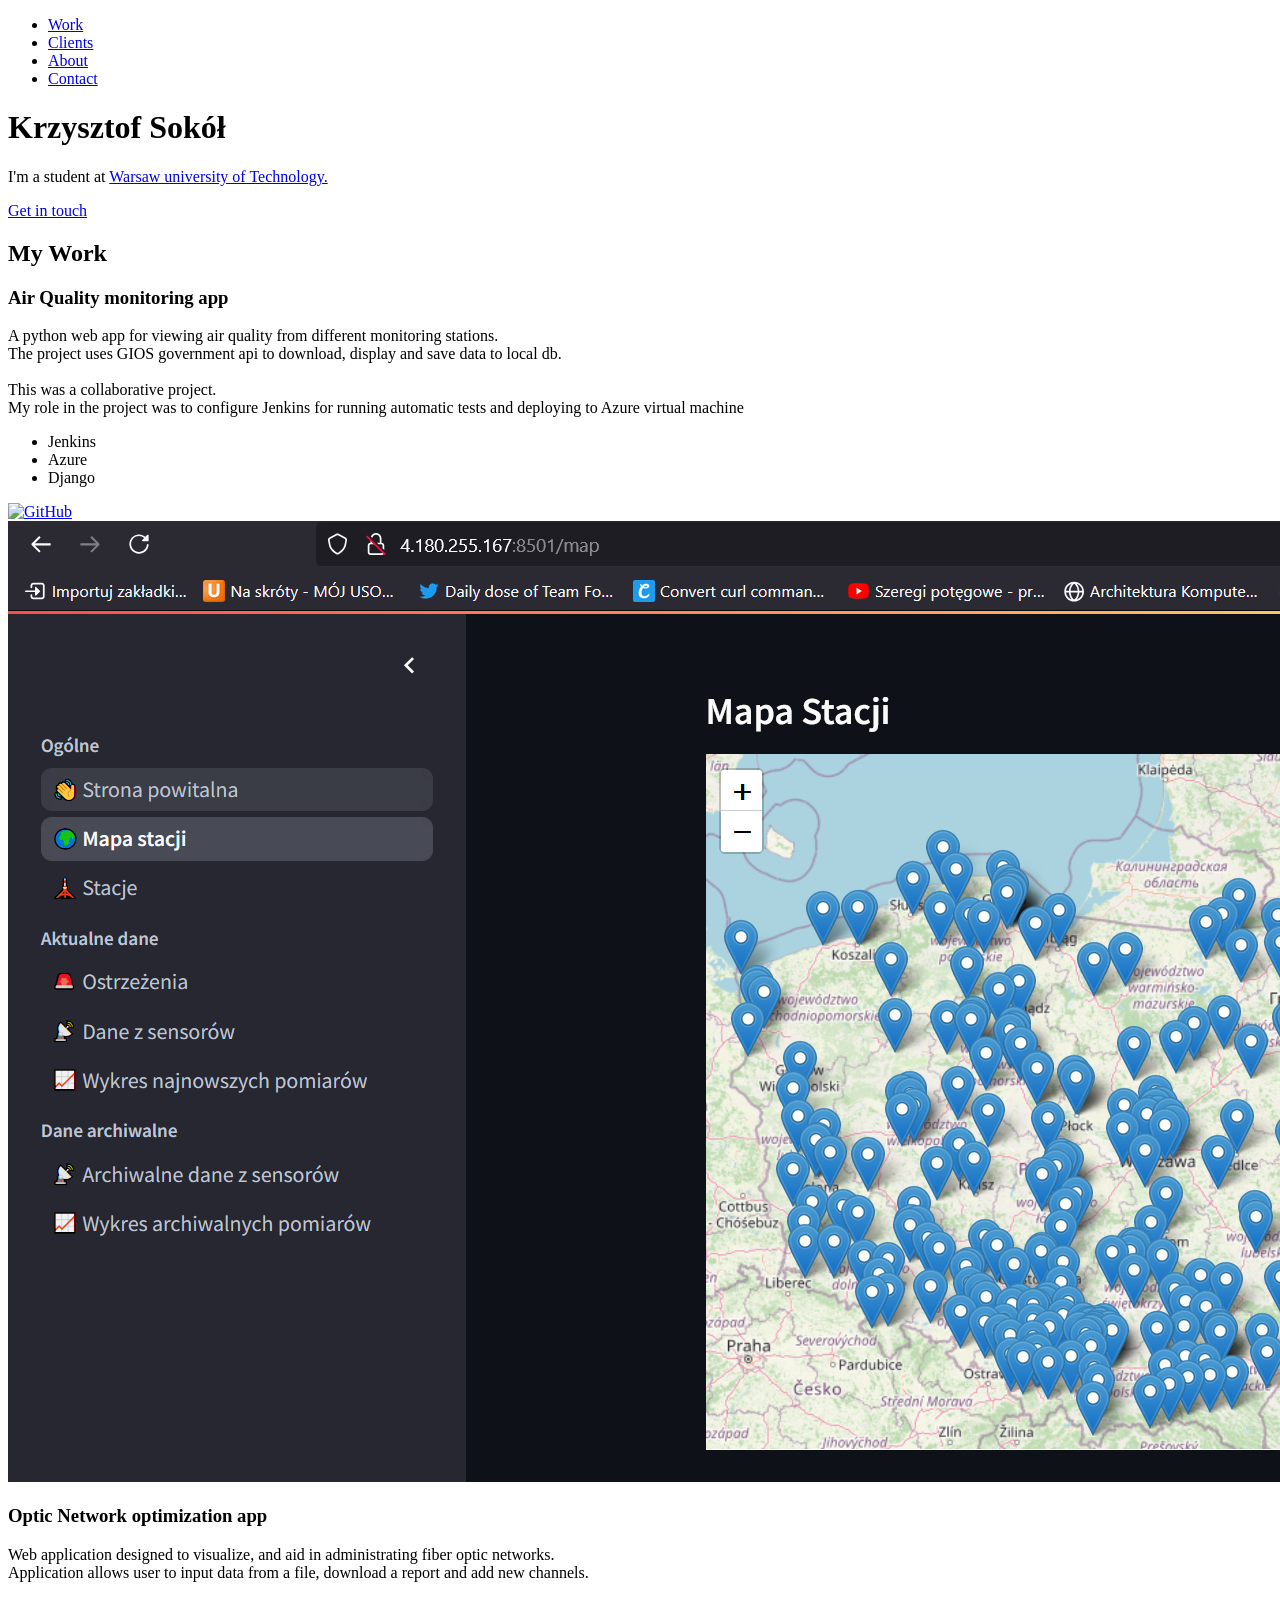
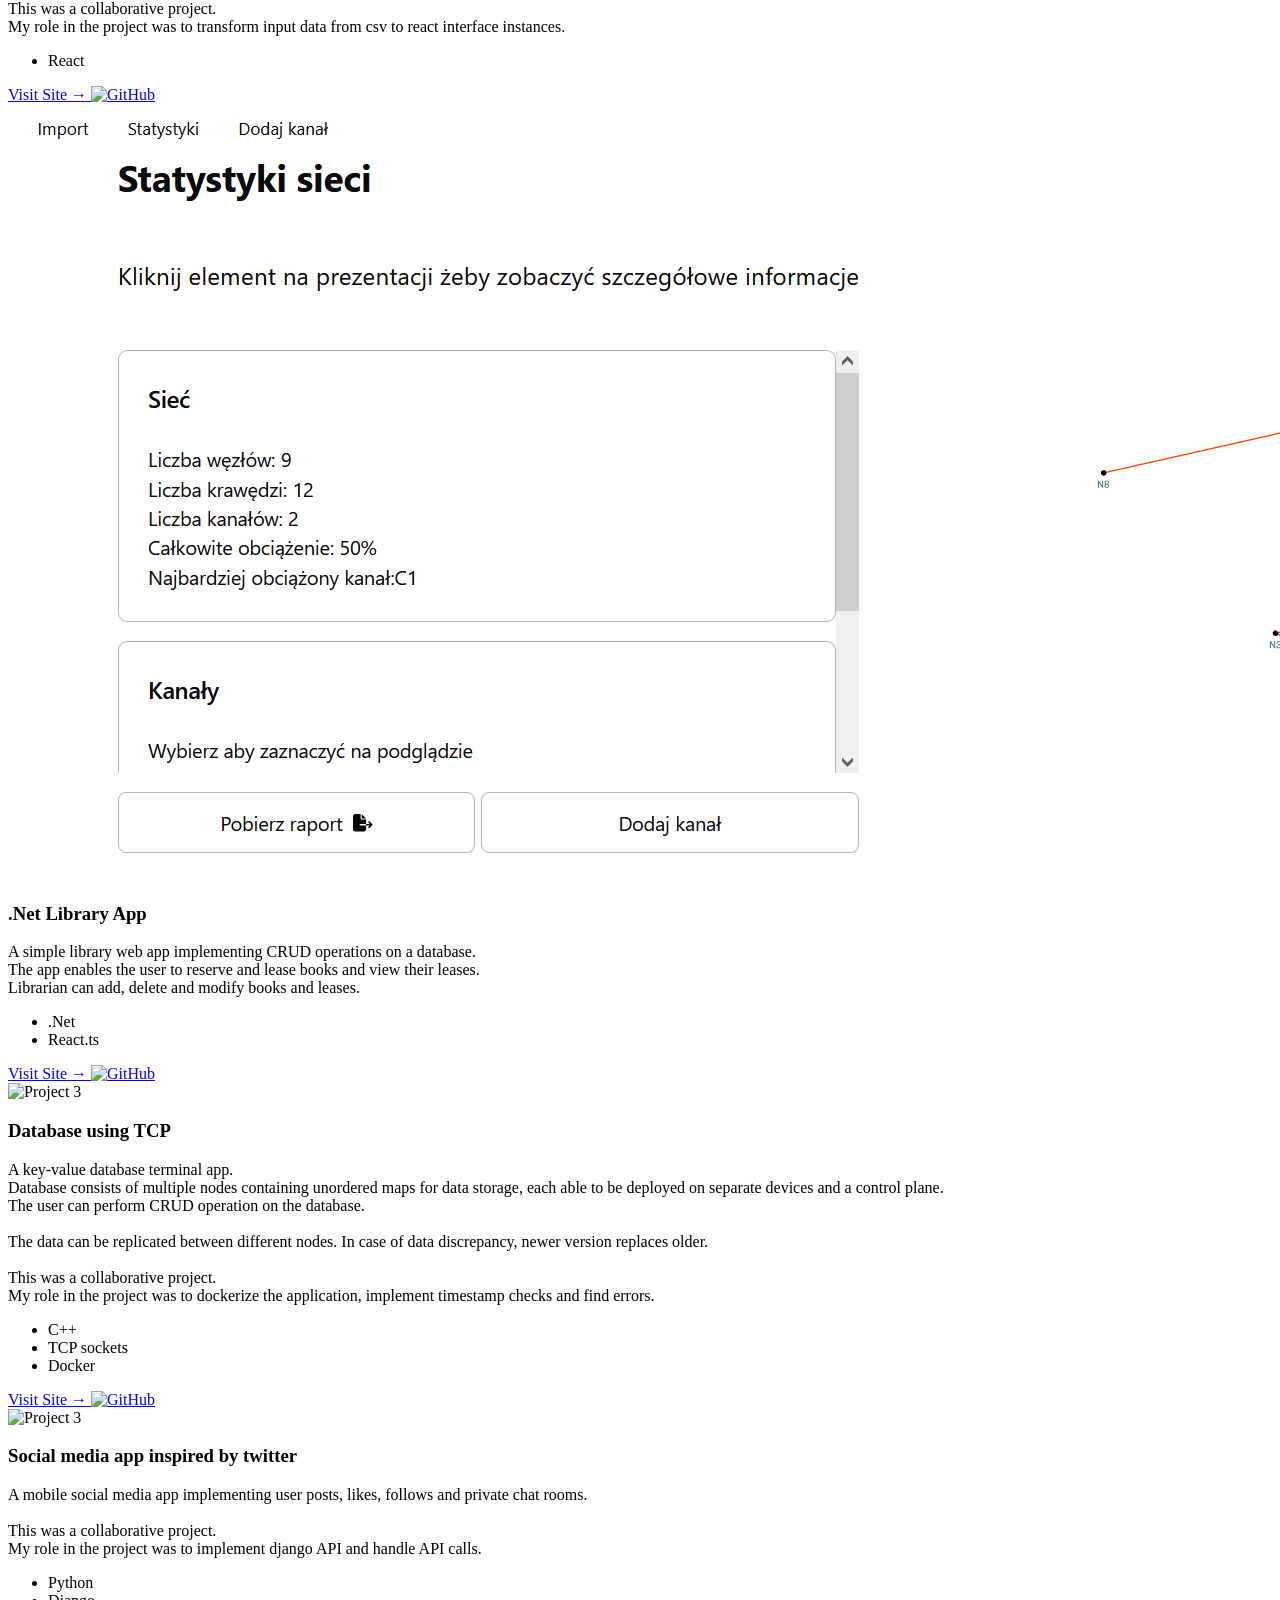
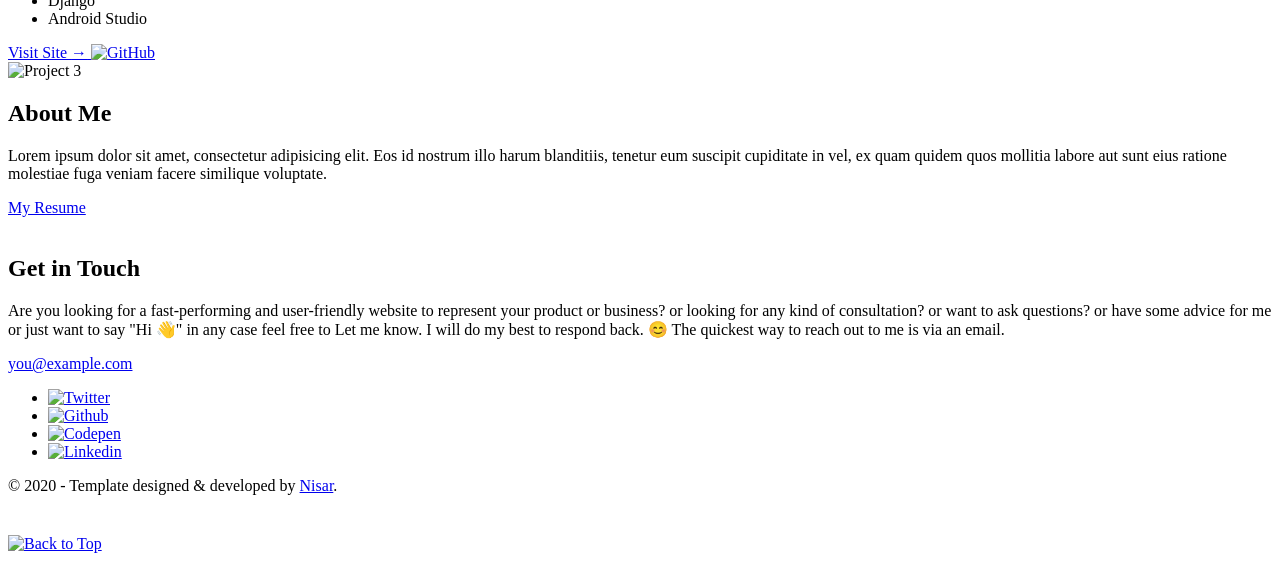
==== index.html @ 78f1e59a "added 2 project images" ====
<!--
  Hello 😊.

  This template is designed and developed by Nisar Hassan Naqvi
  for anyone to use for free or customize the way they like.

  Github Repo: https://github.com/nisarhassan12/portfolio-template/
  My Website: https://nisar.dev

  For business & inquires, contact me => syednisarhassan12@gmail.com
-->

<!--
  Follow the instructions written in comments to create your stunning portfolio
-->

<!DOCTYPE html>
<html lang="en">

<head>
  <meta charset="UTF-8" />
  <meta name="viewport" content="width=device-width, initial-scale=1.0" />
  <link rel="shortcut icon" type="image/png" href="./images/favicon.png" />

  <!-- Put your site title here -->
  <title>
    Krzysztof Sokół | Information technology student
  </title>

  <meta name="description" content="Add small description of yourslef.">
  <!-- Add some coding keywords below, Ex: (React, CSS etc) -->
  <meta name="keywords" content="Put your name, skills and some coding keywords" />
  <link rel="stylesheet" href="index.css" />
</head>

<body>

  <!-- ***** Header ***** -->

  <header class="header" role="banner" id="top">
    <div class="row">
      <nav class="nav" role="navigation">
        <ul class="nav__items">
          <li class="nav__item"><a href="#work" class="nav__link">Work</a></li>
          <li class="nav__item"><a href="#clients" class="nav__link">Clients</a></li>
          <li class="nav__item">
            <a href="#about" class="nav__link">About</a>
          </li>
          <li class="nav__item">
            <a href="#contact" class="nav__link">Contact</a>
          </li>
        </ul>
      </nav>
    </div>
    <div class="header__text-box row">
      <div class="header__text">
        <h1 class="heading-primary">
          <!-- Replace the following name with your name -->
          <span>Krzysztof Sokół</span>
        </h1>
        <!-- Put a small paragraph about yourself -->
        <p>          I'm a student at <a href="https://eng.pw.edu.pl/">Warsaw university of Technology.</a></p>
        <a href="#contact" class="btn btn--pink">Get in touch</a>
      </div>
    </div>
  </header>

  <main role="main">

    <!-- ***** Work ***** -->

    <section class="work" id="work">
      <div class="row">
        <h2>My Work</h2>
        <div class="work__boxes">

          <!-- Each div with the work__box class is a project. -->

          <div class="work__box">
            <div class="work__text">
              <h3>Air Quality monitoring app</h3>
              <p>
                A python web app for viewing air quality from different monitoring stations.<br>
                The project uses GIOS government api to download, display and save data to local db. <br>
                <br>
                This was a collaborative project.<br>
                My role in the project was to configure Jenkins for running automatic tests and deploying to Azure virtual machine<br>
              </p>
              <ul class="work__list">
                <li>Jenkins</li>
                <li>Azure</li>
                <li>Django</li>
              </ul>

              <div class="work__links">
                <a href="https://github.com/dominika232323/PIS_Air_Quality" title="View Source Code" target="_blank">
                  <img src="./images/github.svg" class="work__code" alt="GitHub">
                </a>
              </div>
            </div>
            <div class="work__image-box">
              <img src="./images/project-1.png" class="work__image" alt="Project 1" />
            </div>
          </div>

          <div class="work__box">
            <div class="work__text">
              <h3>Optic Network optimization app</h3>
              <p>
                Web application designed to visualize, and aid in administrating fiber optic networks.<br>
                Application allows user to input data from a file, download a report and add new channels.<br>
                <br>
                This was a collaborative project.<br>
                My role in the project was to transform input data from csv to react interface instances. <br>
              </p>
              <ul class="work__list">
                <li>React</li>
              </ul>

              <div class="work__links">
                <a href="#" class="link__text">
                  Visit Site <span>&rarr;</span>
                </a>
                <a href="https://github.com/mGarbowski/pzsp2-projekt">
                  <img src="./images/github.svg" class="work__code" title="View Source Code" alt="GitHub">
                </a>
              </div>
            </div>
            <div class="work__image-box">
              <img src="./images/project-2.png" class="work__image" alt="Project 1" />
            </div>
          </div>

          <div class="work__box">
            <div class="work__text">
              <h3>.Net Library App</h3>
              <p>
                A simple library web app implementing CRUD operations on a database.<br>
                The app enables the user to reserve and lease books and view their leases.<br>
                Librarian can add, delete and modify books and leases. <br>
              </p>
              <ul class="work__list">
                <li>.Net</li>
                <li>React.ts</li>
              </ul>

              <div class="work__links">
                <a href="#" class="link__text">
                  Visit Site <span>&rarr;</span>
                </a>
                <a href="https://github.com/krzy-sok/.NET-Library">
                  <img src="./images/github.svg" class="work__code" title="View Source Code" alt="GitHub">
                </a>
              </div>
            </div>
            <div class="work__image-box">
              <img src="./images/project-3.png" class="work__image" alt="Project 3" />
            </div>

            <div class="work__box">
              <div class="work__text">
                <h3>Database using TCP</h3>
                <p>
                  A key-value database terminal app. <br>
                  Database consists of multiple nodes containing unordered maps for data storage, each able to be deployed on separate devices and a control plane.<br>
                  The user can perform CRUD operation on the database. <br>
                  <br>
                  The data can be replicated between different nodes. In case of data discrepancy, newer version replaces older. <br>
                  <br>
                  This was a collaborative project.<br>
                  My role in the project was to dockerize the application, implement timestamp checks and find errors. <br>
                </p>
                <ul class="work__list">
                  <li>C++</li>
                  <li>TCP sockets</li>
                  <li>Docker</li>
                </ul>

                <div class="work__links">
                  <a href="#" class="link__text">
                    Visit Site <span>&rarr;</span>
                  </a>
                  <a href="https://github.com/krzy-sok/CPP_TCP_Database">
                    <img src="./images/github.svg" class="work__code" title="View Source Code" alt="GitHub">
                  </a>
                </div>
              </div>
              <div class="work__image-box">
                <img src="./images/project-3.png" class="work__image" alt="Project 3" />
              </div>
              <div class="work__box">
                <div class="work__text">
                  <h3>Social media app inspired by twitter</h3>
                  <p>
                    A mobile social media app implementing user posts, likes, follows and private chat rooms. <br>
                    <br>
                    This was a collaborative project.<br>
                    My role in the project was to implement django API and handle API calls. <br>
                  </p>
                  <ul class="work__list">
                    <li>Python</li>
                    <li>Django</li>
                    <li>Android Studio</li>
                  </ul>

                  <div class="work__links">
                    <a href="#" class="link__text">
                      Visit Site <span>&rarr;</span>
                    </a>
                    <a href="https://github.com/krzy-sok/.NET-Library">
                      <img src="./images/github.svg" class="work__code" title="View Source Code" alt="GitHub">
                    </a>
                  </div>
                </div>
                <div class="work__image-box">
                  <img src="./images/project-3.png" class="work__image" alt="Project 3" />
                </div>
          </div>

        </div>
      </div>
    </section>

    <!-- ***** Clients ***** -->

     <section class="client" id="clients">
      <!-- <div class="row">
        <h2>Clients</h2>
        <div class="client__logos">
          Add logos of the clients or companies you'have worked with.
          <img src="./images/ronjones.png" class="client__logo" alt="Company 2" />
          <img src="./images/goldengrid.png" class="client__logo" alt="Company 3" />
          <img src="./images/bullseye.png" class="client__logo" alt="Company 1" />
          <img src="./images/mighty-furnitures.png" class="client__logo" alt="Company 1" />
          <img src="./images/fastlane.png" class="client__logo" alt="Company 3" />
          <img src="./images/chippy.png" class="client__logo" alt="Company 1" />
        </div>
      </div> -->
    </section>

    <!-- ***** About ***** -->

    <section class="about" id="about">
      <div class="row">
        <h2>About Me</h2>
        <div class="about__content">
          <div class="about__text">
            <!-- Replace the below paragraph with info about yourself -->
            <p>
              Lorem ipsum dolor sit amet, consectetur adipisicing elit. Eos id
              nostrum illo harum blanditiis, tenetur eum suscipit cupiditate
              in vel, ex quam quidem quos mollitia labore aut sunt eius
              ratione molestiae fuga veniam facere similique voluptate.
            </p>
            <!-- Provide a link to your resume -->
            <a href="#" class="btn">My Resume</a>
          </div>

          <div class="about__photo-container">
            <!-- Add a nice photo of yourself -->
            <img class="about__photo" src="./images/syed-ali-hussnain.jpg" alt="" />
          </div>
        </div>
      </div>
    </section>
  </main>

  <!-- ***** Contact ***** -->

  <section class="contact" id="contact">
    <div class="row">
      <h2>Get in Touch</h2>
      <div class="contact__info">
        <p>
          Are you looking for a fast-performing and user-friendly website to
          represent your product or business? or looking for any kind of
          consultation? or want to ask questions? or have some advice for me
          or just want to say "Hi 👋" in any case feel free to Let me know. I
          will do my best to respond back. 😊 The quickest way to reach out to
          me is via an email.
        </p>
        <!-- Replace the email with yours -->
        <a href="mailto:you@example.com" class="btn">you@example.com</a>
      </div>
    </div>
  </section>

  <!-- ***** Footer ***** -->

  <footer role="contentinfo" class="footer">
    <div class="row">
      <!-- Update the links to point to your accounts -->
      <ul class="footer__social-links">
        <li class="footer__social-link-item">
          <a href="https://twitter.com/nisarhassan12/" title="Link to Twitter Profile">
            <img src="./images/twitter.svg" class="footer__social-image" alt="Twitter">
          </a>
        </li>
        <li class="footer__social-link-item">
          <a href="https://github.com/nisarhassan12/" title="Link to Github Profile">
            <img src="./images/github.svg" class="footer__social-image" alt="Github">
          </a>
        </li>
        <li class="footer__social-link-item">
          <a href="https://codepen.io/nisar_hassan" title="Link to Codepen Profile">
            <img src="./images/codepen.svg" class="footer__social-image" alt="Codepen">
          </a>
        </li>
        <li class="footer__social-link-item">
          <a href=https://www.linkedin.com/in/nisar-hassan-naqvi-413466199/">
            <img src="./images/linkedin.svg" title="Link to Linkedin Profile" class="footer__social-image" alt="Linkedin">
          </a>
        </li>
      </ul>

      <!-- If you give me some credit by keeping the below paragraph, will be huge for me 😊 Thanks. -->
      <p>
        &copy; 2020 - Template designed & developed by <a href="https://nisar.dev" class="link">Nisar</a>.
      </p>
      <div class="footer__github-buttons">
        <iframe
          src="https://ghbtns.com/github-btn.html?user=nisarhassan12&repo=portfolio-template&type=watch&count=true"
          frameborder="0" scrolling="0" width="170" height="20" title="Watch Portfolio Template on GitHub">
        </iframe>
      </div>
    </div>
  </footer>

  <a href="#top" class="back-to-top" title="Back to Top">
    <img src="./images/arrow-up.svg" alt="Back to Top" class="back-to-top__image"/>
  </a>
  <script src="./index.js"></script>
</body>

</html>
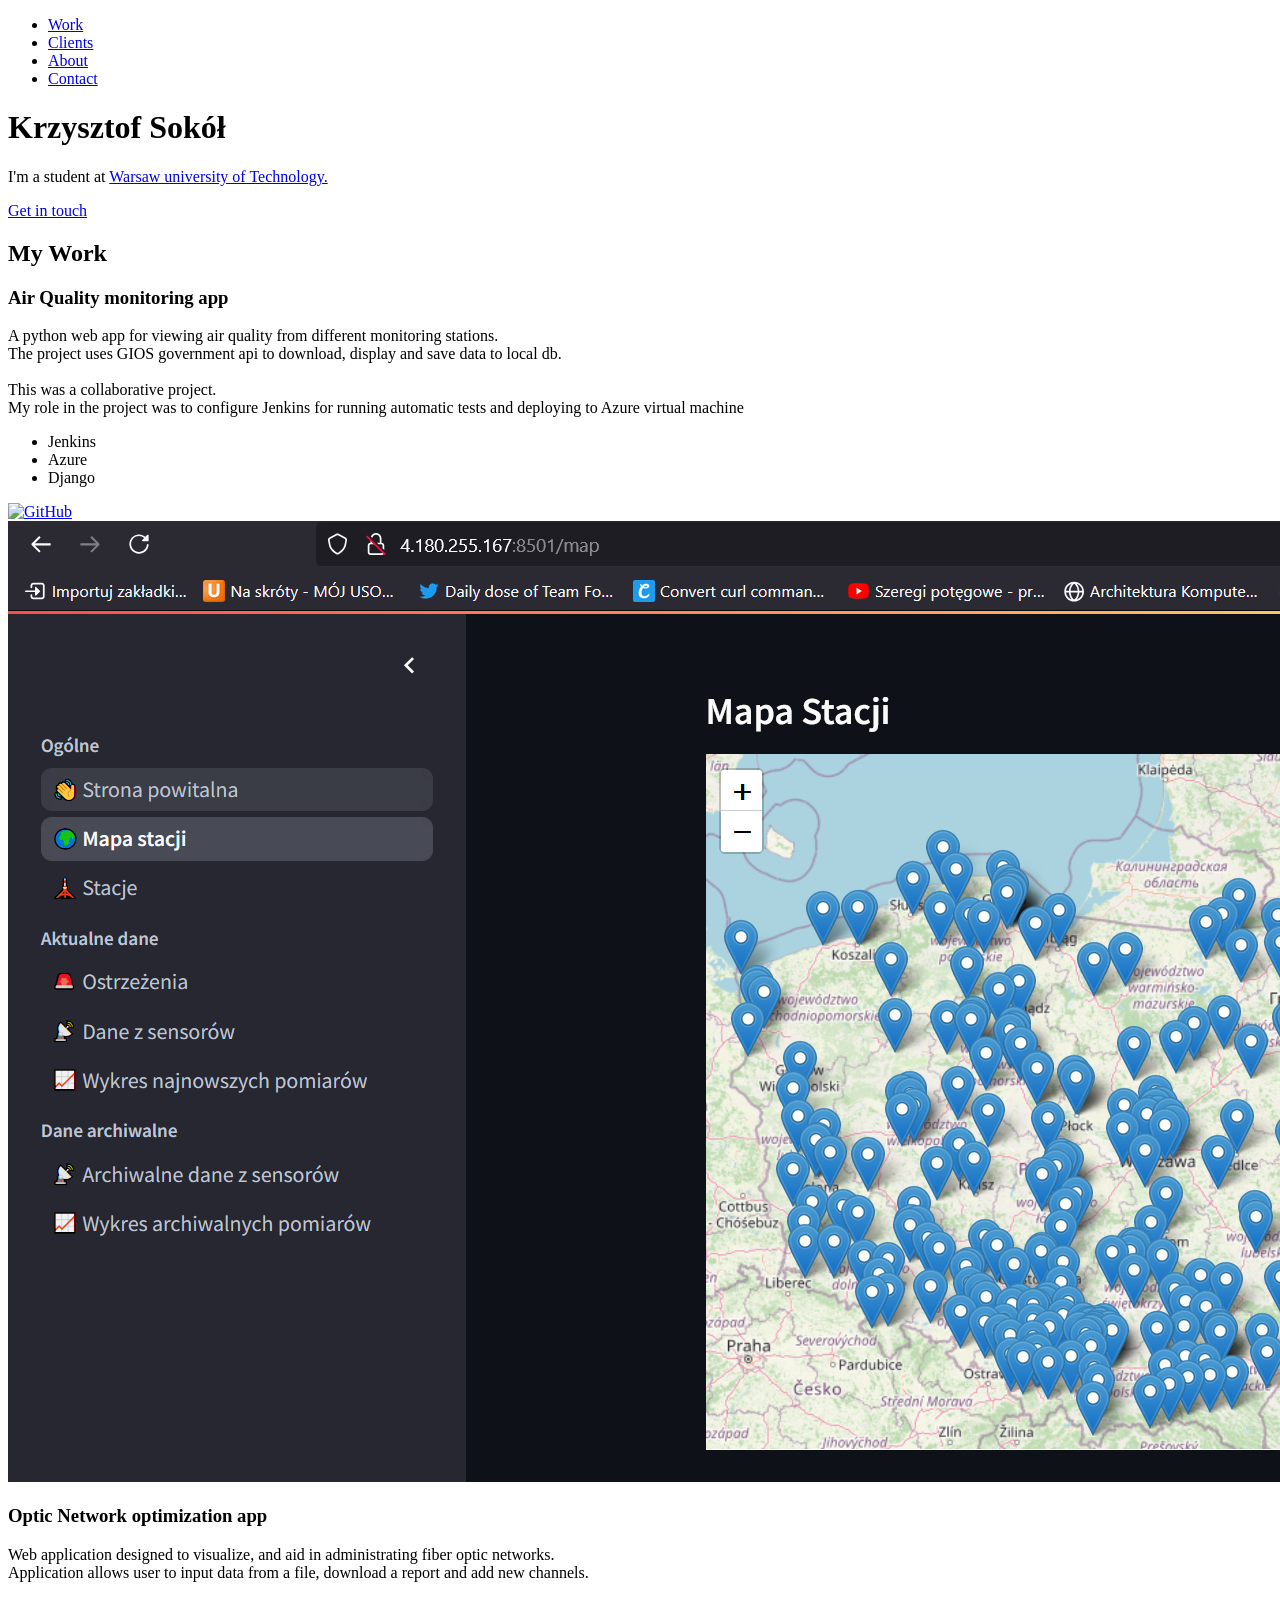
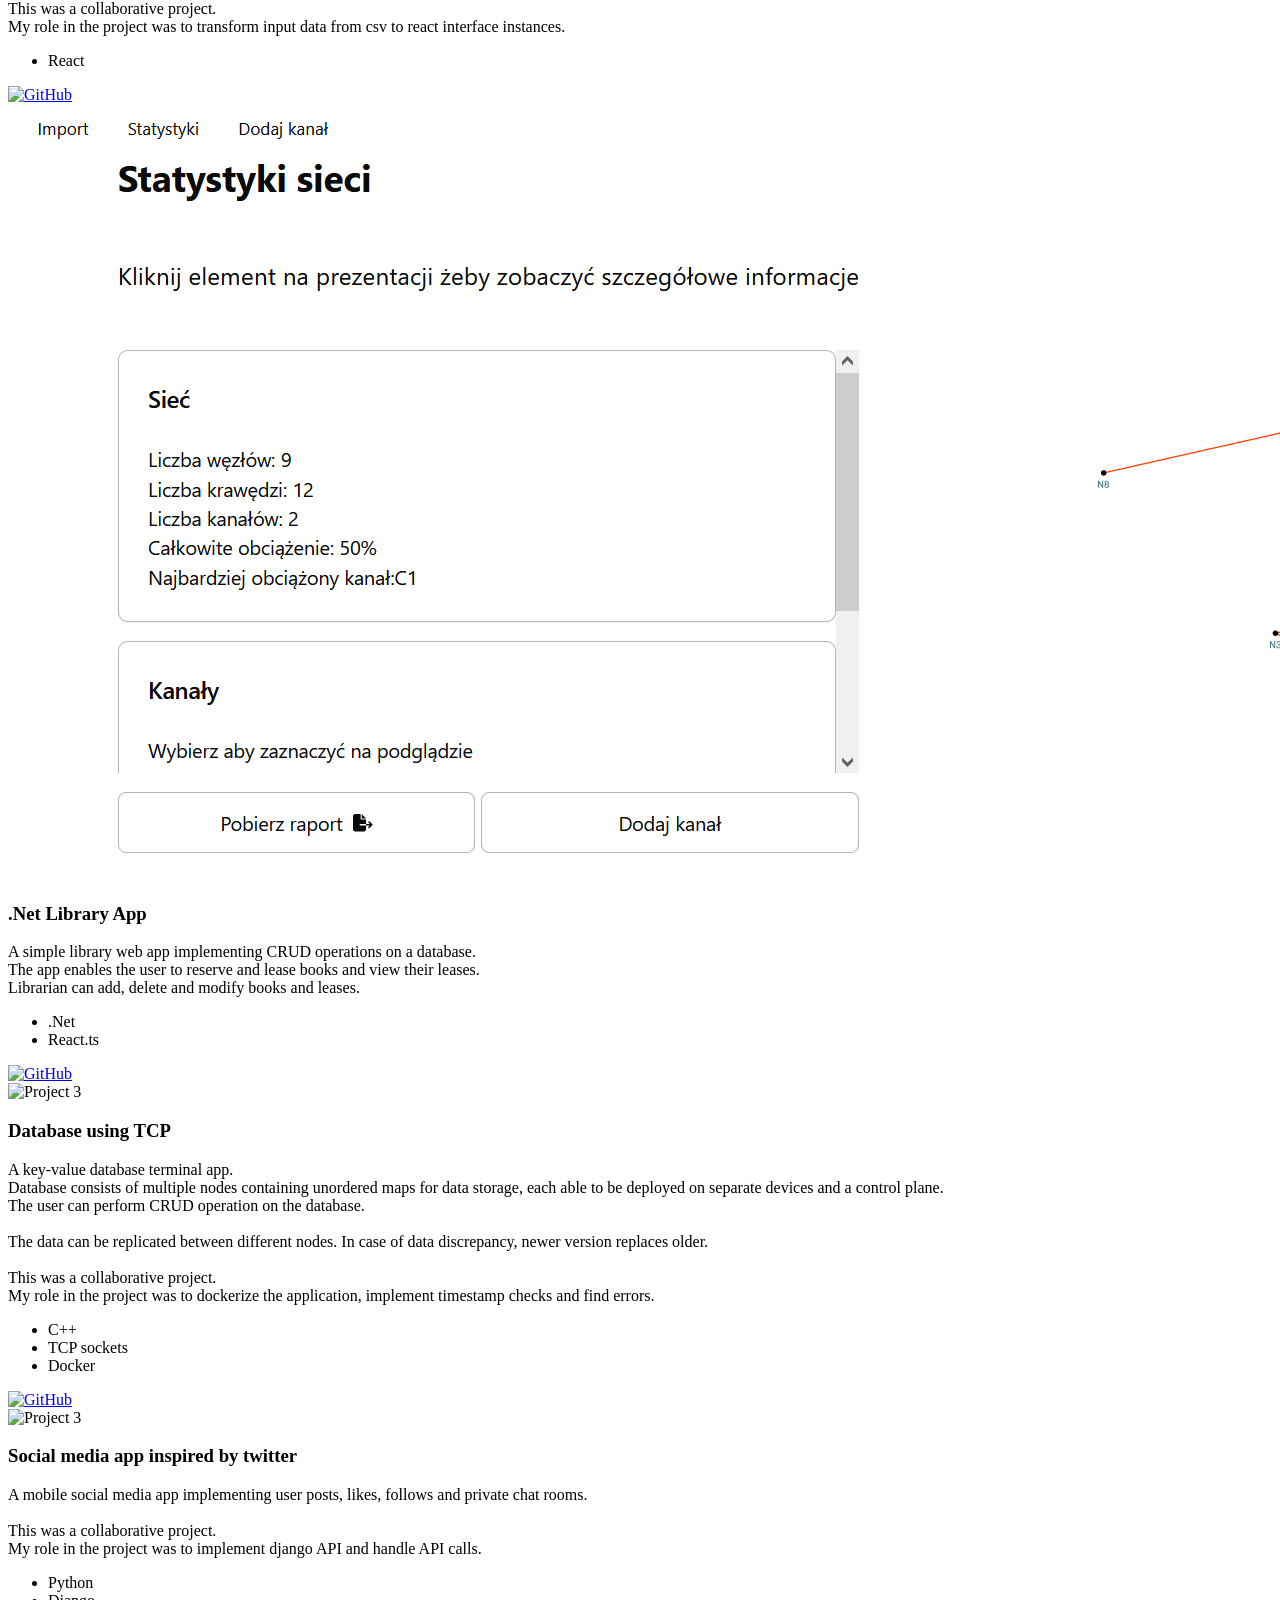
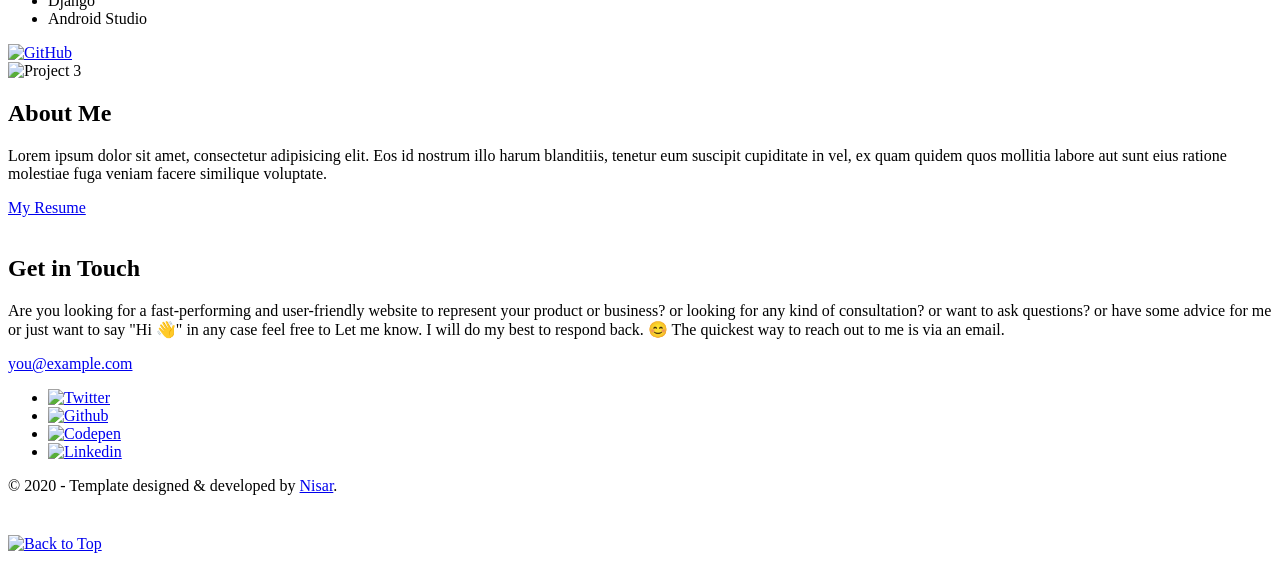
==== commit fde59e40: "fixed div nesting in projects section" ====
--- a/index.html
+++ b/index.html
@@ -118,9 +118,6 @@
               </ul>
 
               <div class="work__links">
-                <a href="#" class="link__text">
-                  Visit Site <span>&rarr;</span>
-                </a>
                 <a href="https://github.com/mGarbowski/pzsp2-projekt">
                   <img src="./images/github.svg" class="work__code" title="View Source Code" alt="GitHub">
                 </a>
@@ -145,9 +142,6 @@
               </ul>
 
               <div class="work__links">
-                <a href="#" class="link__text">
-                  Visit Site <span>&rarr;</span>
-                </a>
                 <a href="https://github.com/krzy-sok/.NET-Library">
                   <img src="./images/github.svg" class="work__code" title="View Source Code" alt="GitHub">
                 </a>
@@ -156,66 +150,64 @@
             <div class="work__image-box">
               <img src="./images/project-3.png" class="work__image" alt="Project 3" />
             </div>
-
-            <div class="work__box">
-              <div class="work__text">
-                <h3>Database using TCP</h3>
-                <p>
-                  A key-value database terminal app. <br>
-                  Database consists of multiple nodes containing unordered maps for data storage, each able to be deployed on separate devices and a control plane.<br>
-                  The user can perform CRUD operation on the database. <br>
-                  <br>
-                  The data can be replicated between different nodes. In case of data discrepancy, newer version replaces older. <br>
-                  <br>
-                  This was a collaborative project.<br>
-                  My role in the project was to dockerize the application, implement timestamp checks and find errors. <br>
-                </p>
-                <ul class="work__list">
-                  <li>C++</li>
-                  <li>TCP sockets</li>
-                  <li>Docker</li>
-                </ul>
-
-                <div class="work__links">
-                  <a href="#" class="link__text">
-                    Visit Site <span>&rarr;</span>
-                  </a>
-                  <a href="https://github.com/krzy-sok/CPP_TCP_Database">
-                    <img src="./images/github.svg" class="work__code" title="View Source Code" alt="GitHub">
-                  </a>
-                </div>
-              </div>
-              <div class="work__image-box">
-                <img src="./images/project-3.png" class="work__image" alt="Project 3" />
-              </div>
-              <div class="work__box">
-                <div class="work__text">
-                  <h3>Social media app inspired by twitter</h3>
-                  <p>
-                    A mobile social media app implementing user posts, likes, follows and private chat rooms. <br>
-                    <br>
-                    This was a collaborative project.<br>
-                    My role in the project was to implement django API and handle API calls. <br>
-                  </p>
-                  <ul class="work__list">
-                    <li>Python</li>
-                    <li>Django</li>
-                    <li>Android Studio</li>
-                  </ul>
-
-                  <div class="work__links">
-                    <a href="#" class="link__text">
-                      Visit Site <span>&rarr;</span>
-                    </a>
-                    <a href="https://github.com/krzy-sok/.NET-Library">
-                      <img src="./images/github.svg" class="work__code" title="View Source Code" alt="GitHub">
-                    </a>
-                  </div>
-                </div>
-                <div class="work__image-box">
-                  <img src="./images/project-3.png" class="work__image" alt="Project 3" />
-                </div>
-          </div>
+          </div>
+
+          <div class="work__box">
+            <div class="work__text">
+              <h3>Database using TCP</h3>
+              <p>
+                A key-value database terminal app. <br>
+                Database consists of multiple nodes containing unordered maps for data storage, each able to be deployed on separate devices and a control plane.<br>
+                The user can perform CRUD operation on the database. <br>
+                <br>
+                The data can be replicated between different nodes. In case of data discrepancy, newer version replaces older. <br>
+                <br>
+                This was a collaborative project.<br>
+                My role in the project was to dockerize the application, implement timestamp checks and find errors. <br>
+              </p>
+              <ul class="work__list">
+                <li>C++</li>
+                <li>TCP sockets</li>
+                <li>Docker</li>
+              </ul>
+
+              <div class="work__links">
+                <a href="https://github.com/krzy-sok/CPP_TCP_Database">
+                  <img src="./images/github.svg" class="work__code" title="View Source Code" alt="GitHub">
+                </a>
+              </div>
+            </div>
+            <div class="work__image-box">
+              <img src="./images/project-3.png" class="work__image" alt="Project 3" />
+            </div>
+          </div>
+
+          <div class="work__box">
+            <div class="work__text">
+              <h3>Social media app inspired by twitter</h3>
+              <p>
+                A mobile social media app implementing user posts, likes, follows and private chat rooms. <br>
+                <br>
+                This was a collaborative project.<br>
+                My role in the project was to implement django API and handle API calls. <br>
+              </p>
+              <ul class="work__list">
+                <li>Python</li>
+                <li>Django</li>
+                <li>Android Studio</li>
+              </ul>
+
+              <div class="work__links">
+                <a href="https://github.com/krzy-sok/.NET-Library">
+                  <img src="./images/github.svg" class="work__code" title="View Source Code" alt="GitHub">
+                </a>
+              </div>
+            </div>
+            <div class="work__image-box">
+              <img src="./images/project-3.png" class="work__image" alt="Project 3" />
+            </div>
+          </div>
+      </div>
 
         </div>
       </div>
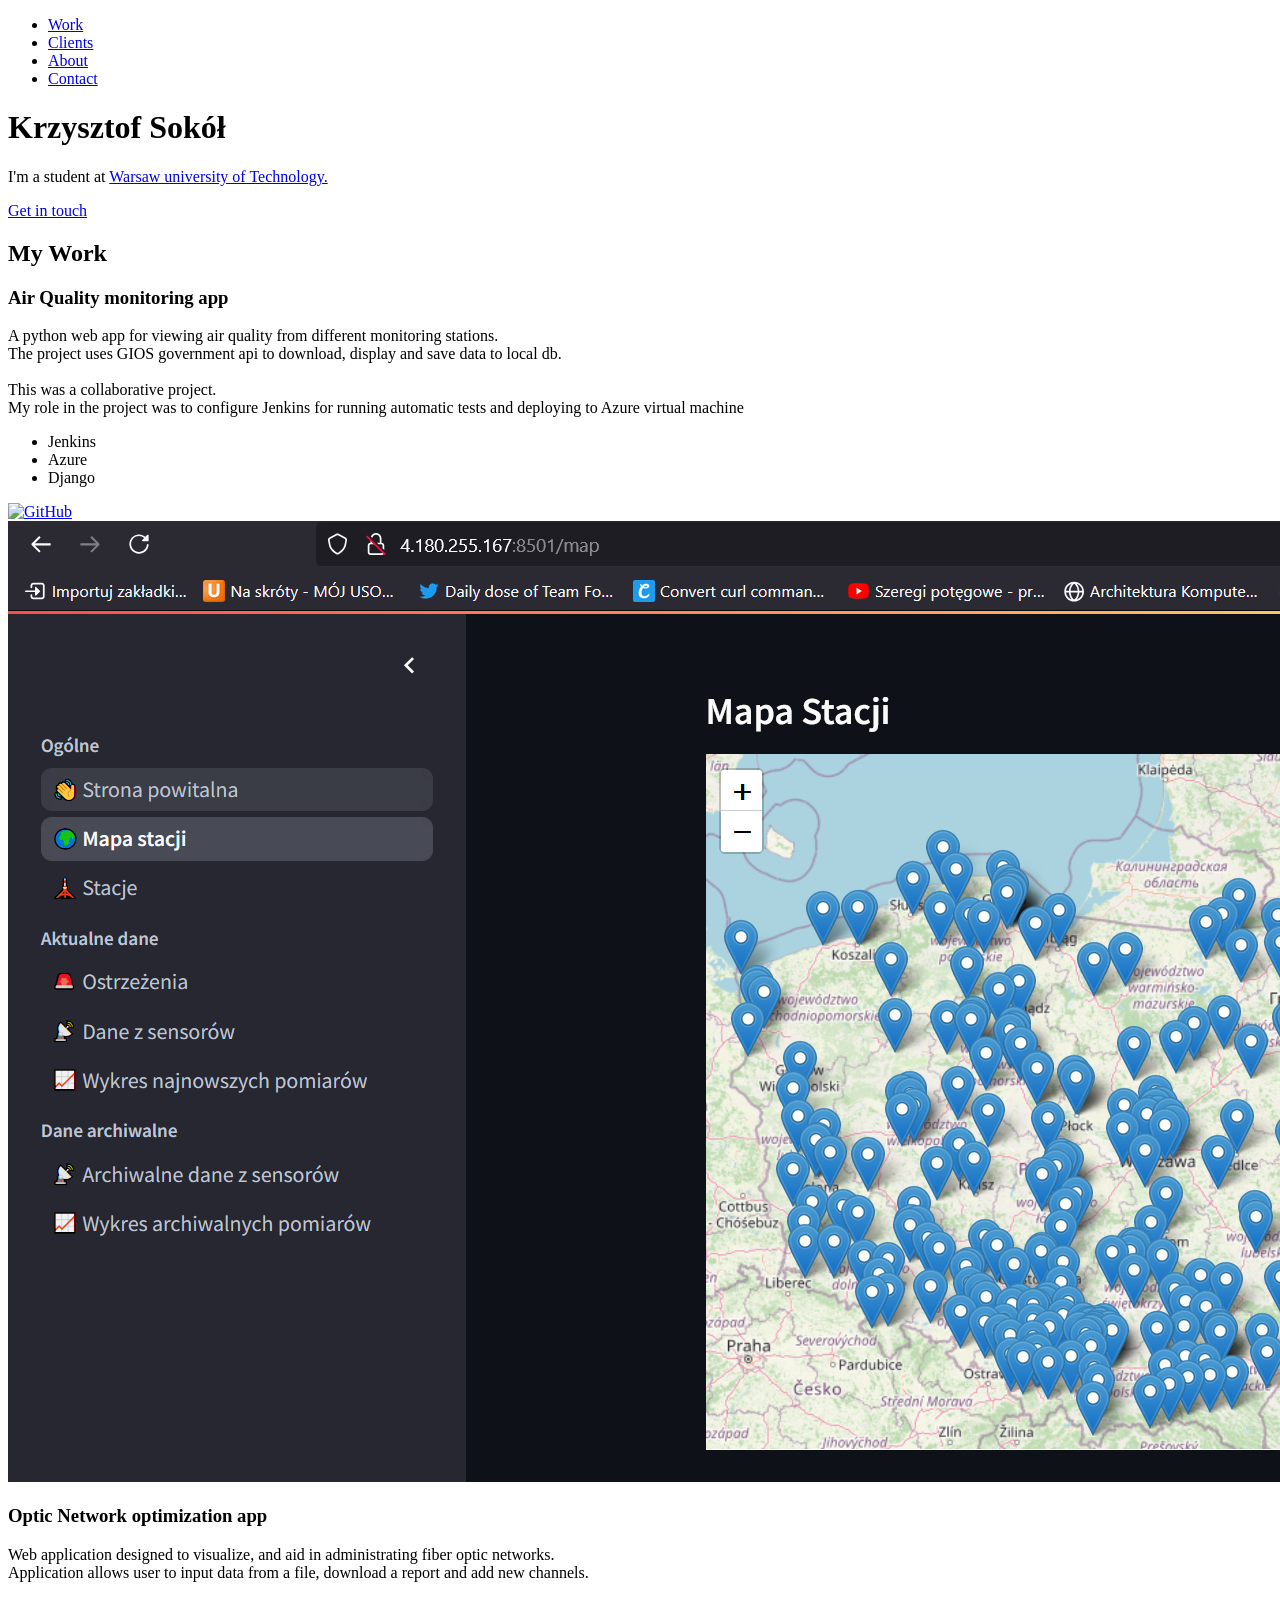
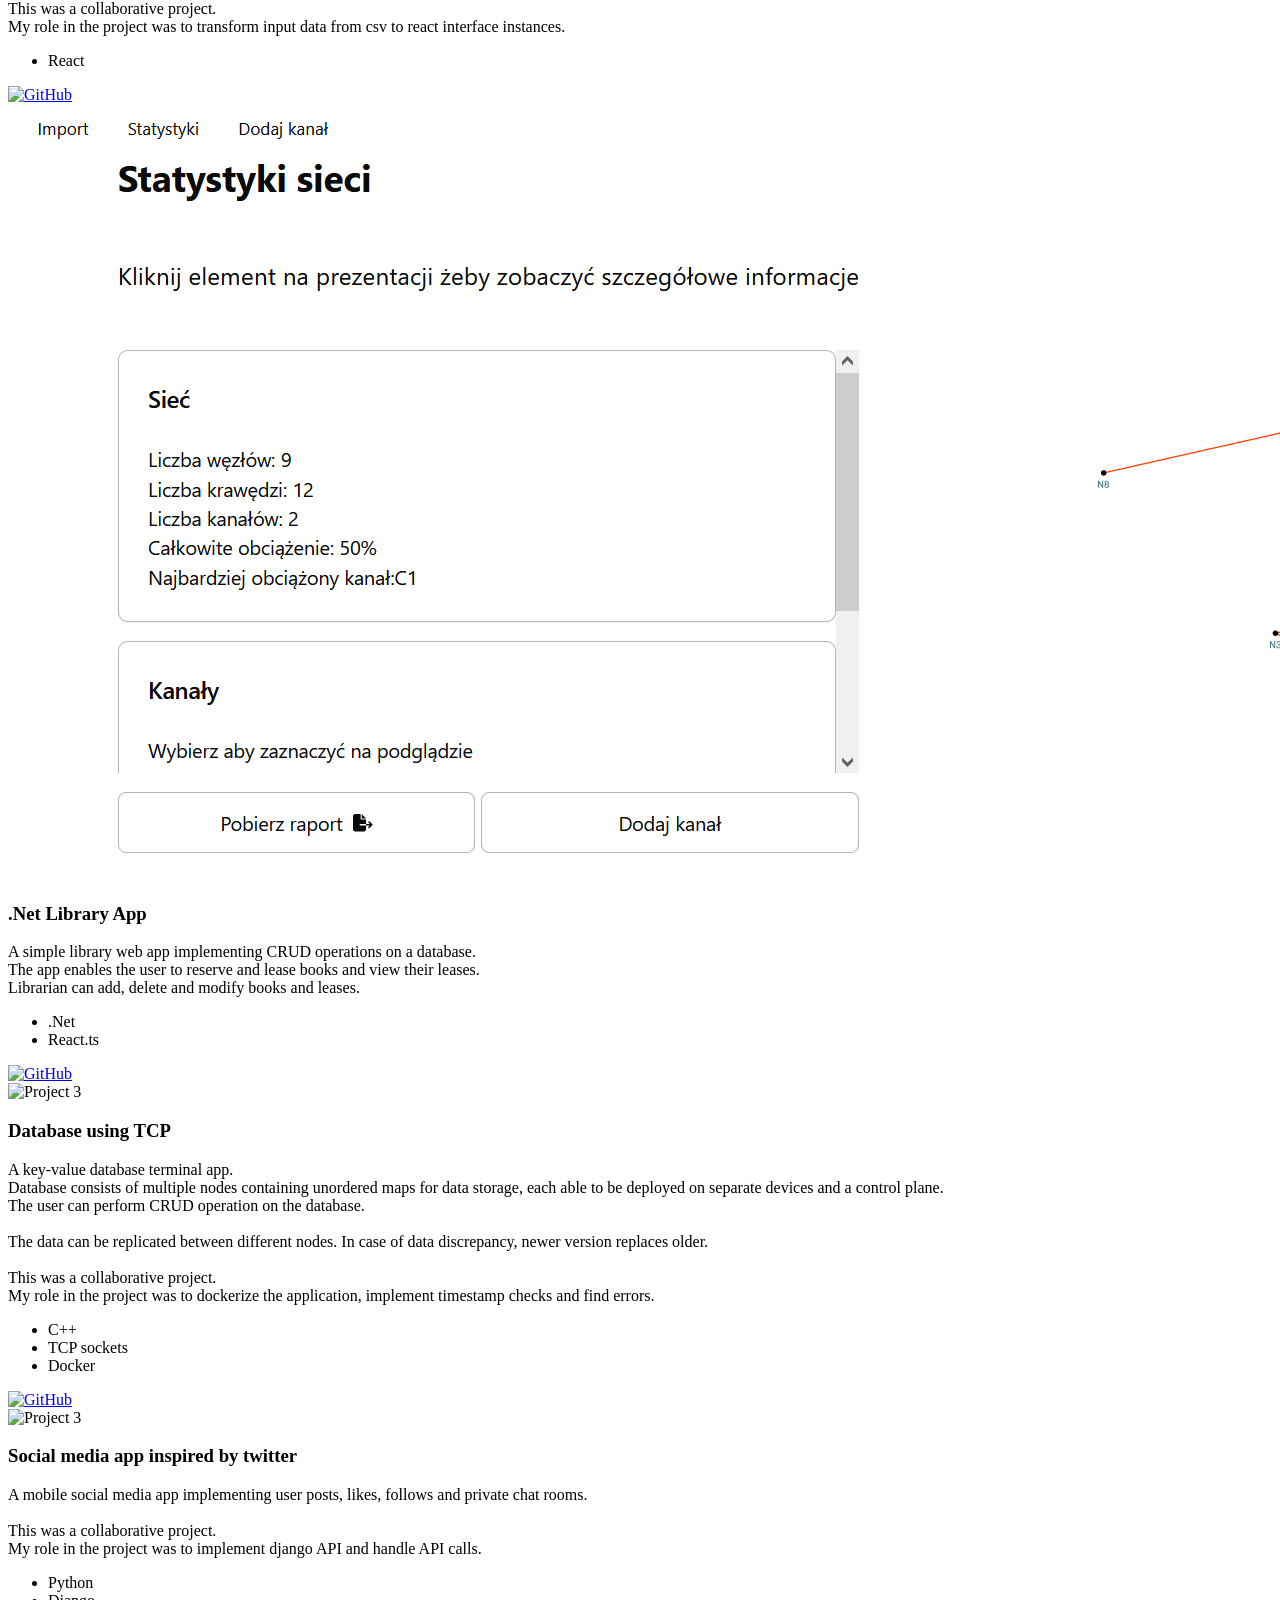
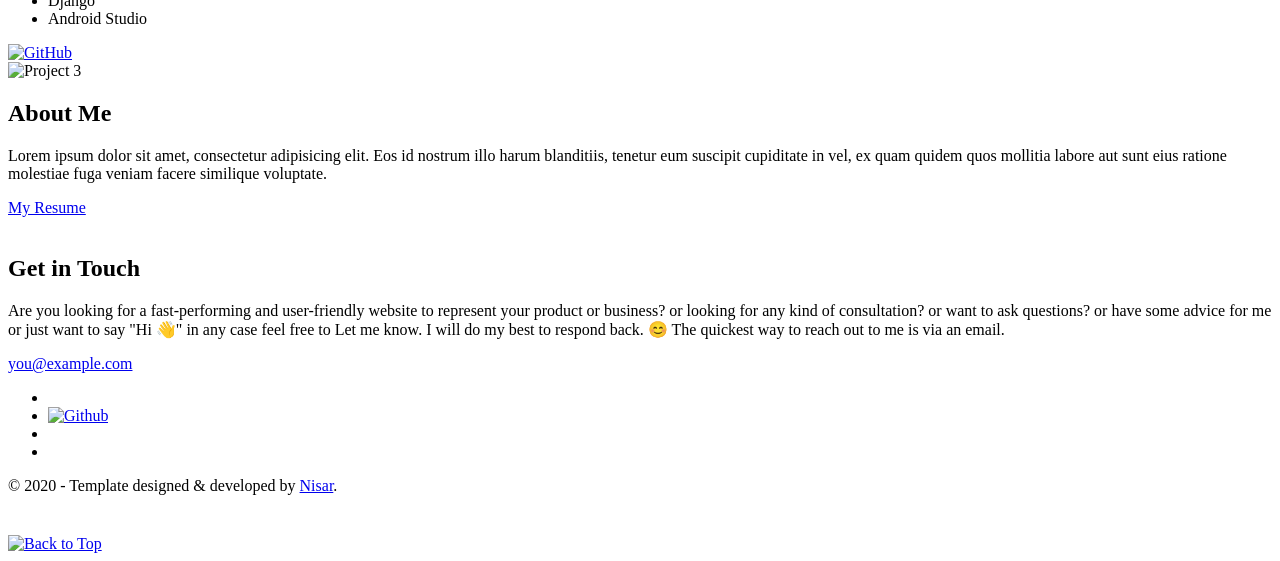
==== commit a8107560: "removed unused links" ====
--- a/index.html
+++ b/index.html
@@ -220,12 +220,6 @@
         <h2>Clients</h2>
         <div class="client__logos">
           Add logos of the clients or companies you'have worked with.
-          <img src="./images/ronjones.png" class="client__logo" alt="Company 2" />
-          <img src="./images/goldengrid.png" class="client__logo" alt="Company 3" />
-          <img src="./images/bullseye.png" class="client__logo" alt="Company 1" />
-          <img src="./images/mighty-furnitures.png" class="client__logo" alt="Company 1" />
-          <img src="./images/fastlane.png" class="client__logo" alt="Company 3" />
-          <img src="./images/chippy.png" class="client__logo" alt="Company 1" />
         </div>
       </div> -->
     </section>
@@ -284,9 +278,6 @@
       <!-- Update the links to point to your accounts -->
       <ul class="footer__social-links">
         <li class="footer__social-link-item">
-          <a href="https://twitter.com/nisarhassan12/" title="Link to Twitter Profile">
-            <img src="./images/twitter.svg" class="footer__social-image" alt="Twitter">
-          </a>
         </li>
         <li class="footer__social-link-item">
           <a href="https://github.com/nisarhassan12/" title="Link to Github Profile">
@@ -294,14 +285,11 @@
           </a>
         </li>
         <li class="footer__social-link-item">
-          <a href="https://codepen.io/nisar_hassan" title="Link to Codepen Profile">
+          <!-- <a href="https://codepen.io/nisar_hassan" title="Link to Codepen Profile">
             <img src="./images/codepen.svg" class="footer__social-image" alt="Codepen">
-          </a>
+          </a> -->
         </li>
         <li class="footer__social-link-item">
-          <a href=https://www.linkedin.com/in/nisar-hassan-naqvi-413466199/">
-            <img src="./images/linkedin.svg" title="Link to Linkedin Profile" class="footer__social-image" alt="Linkedin">
-          </a>
         </li>
       </ul>
 
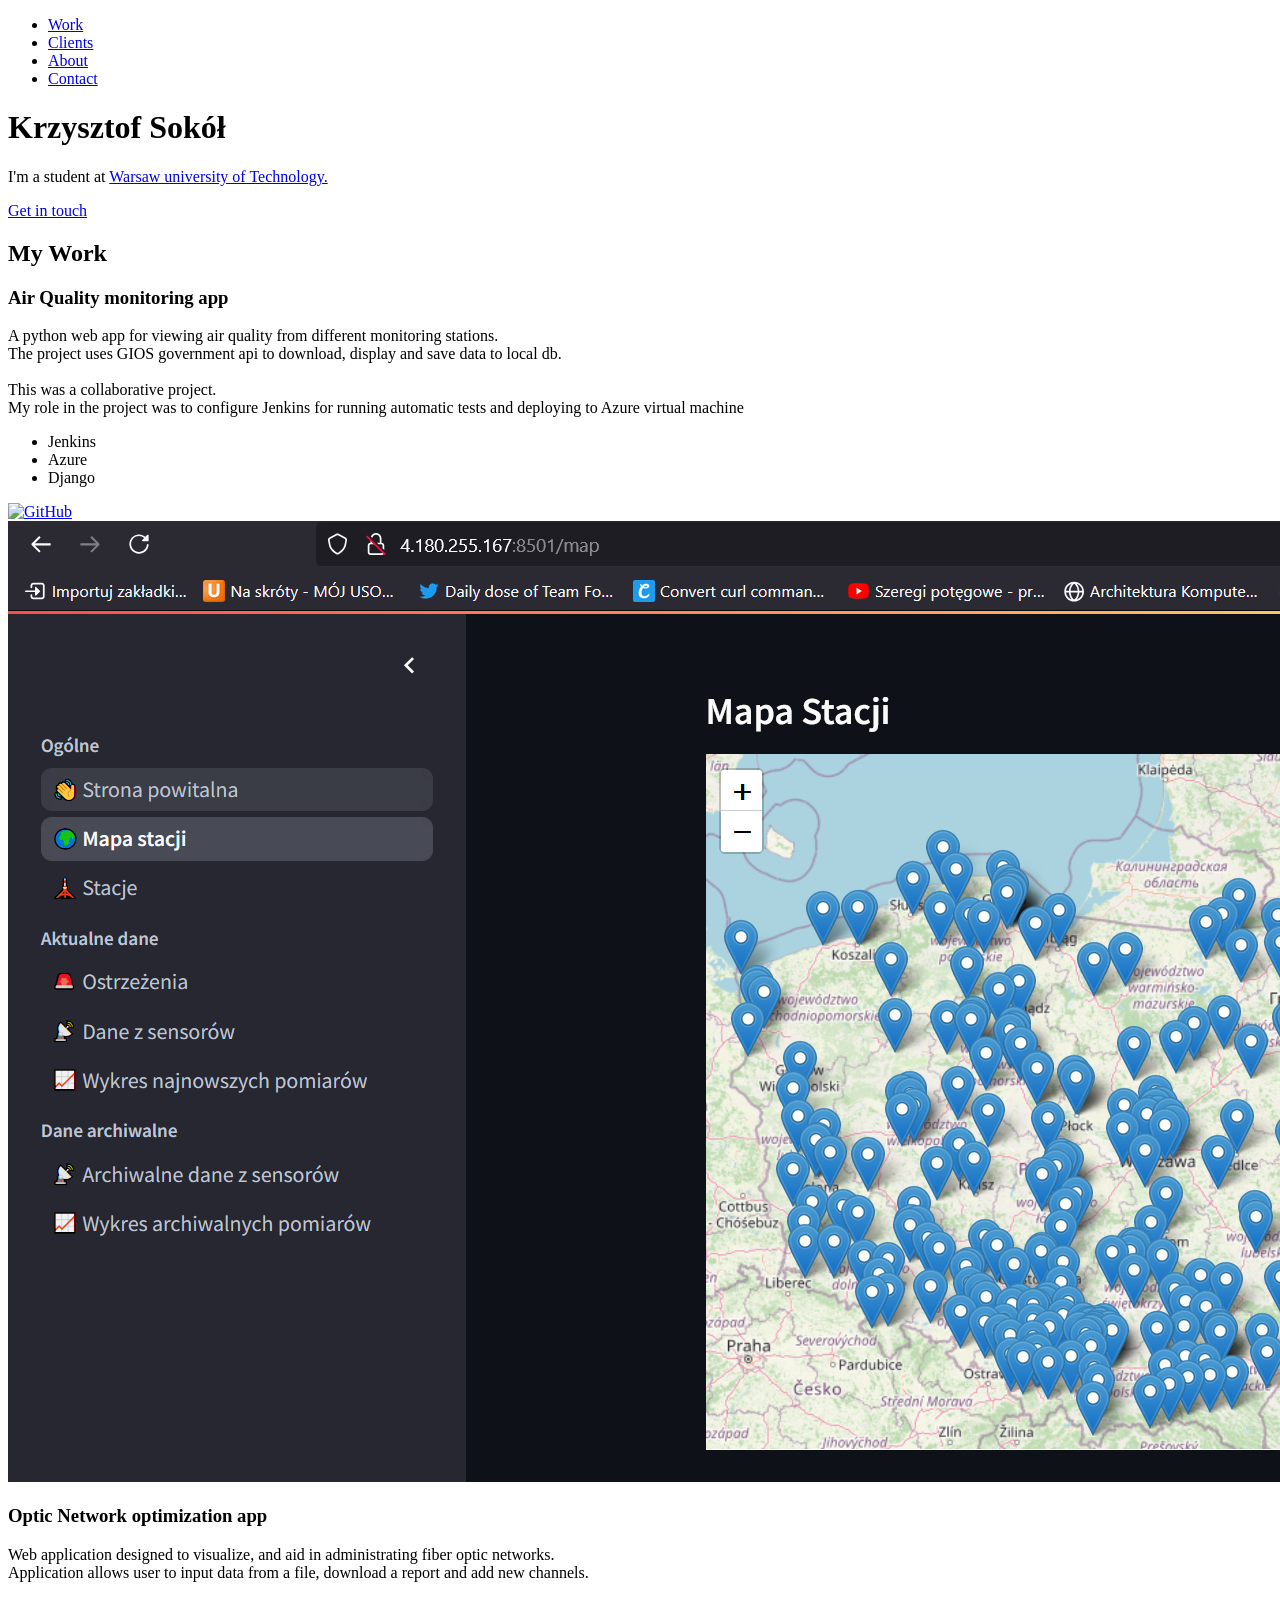
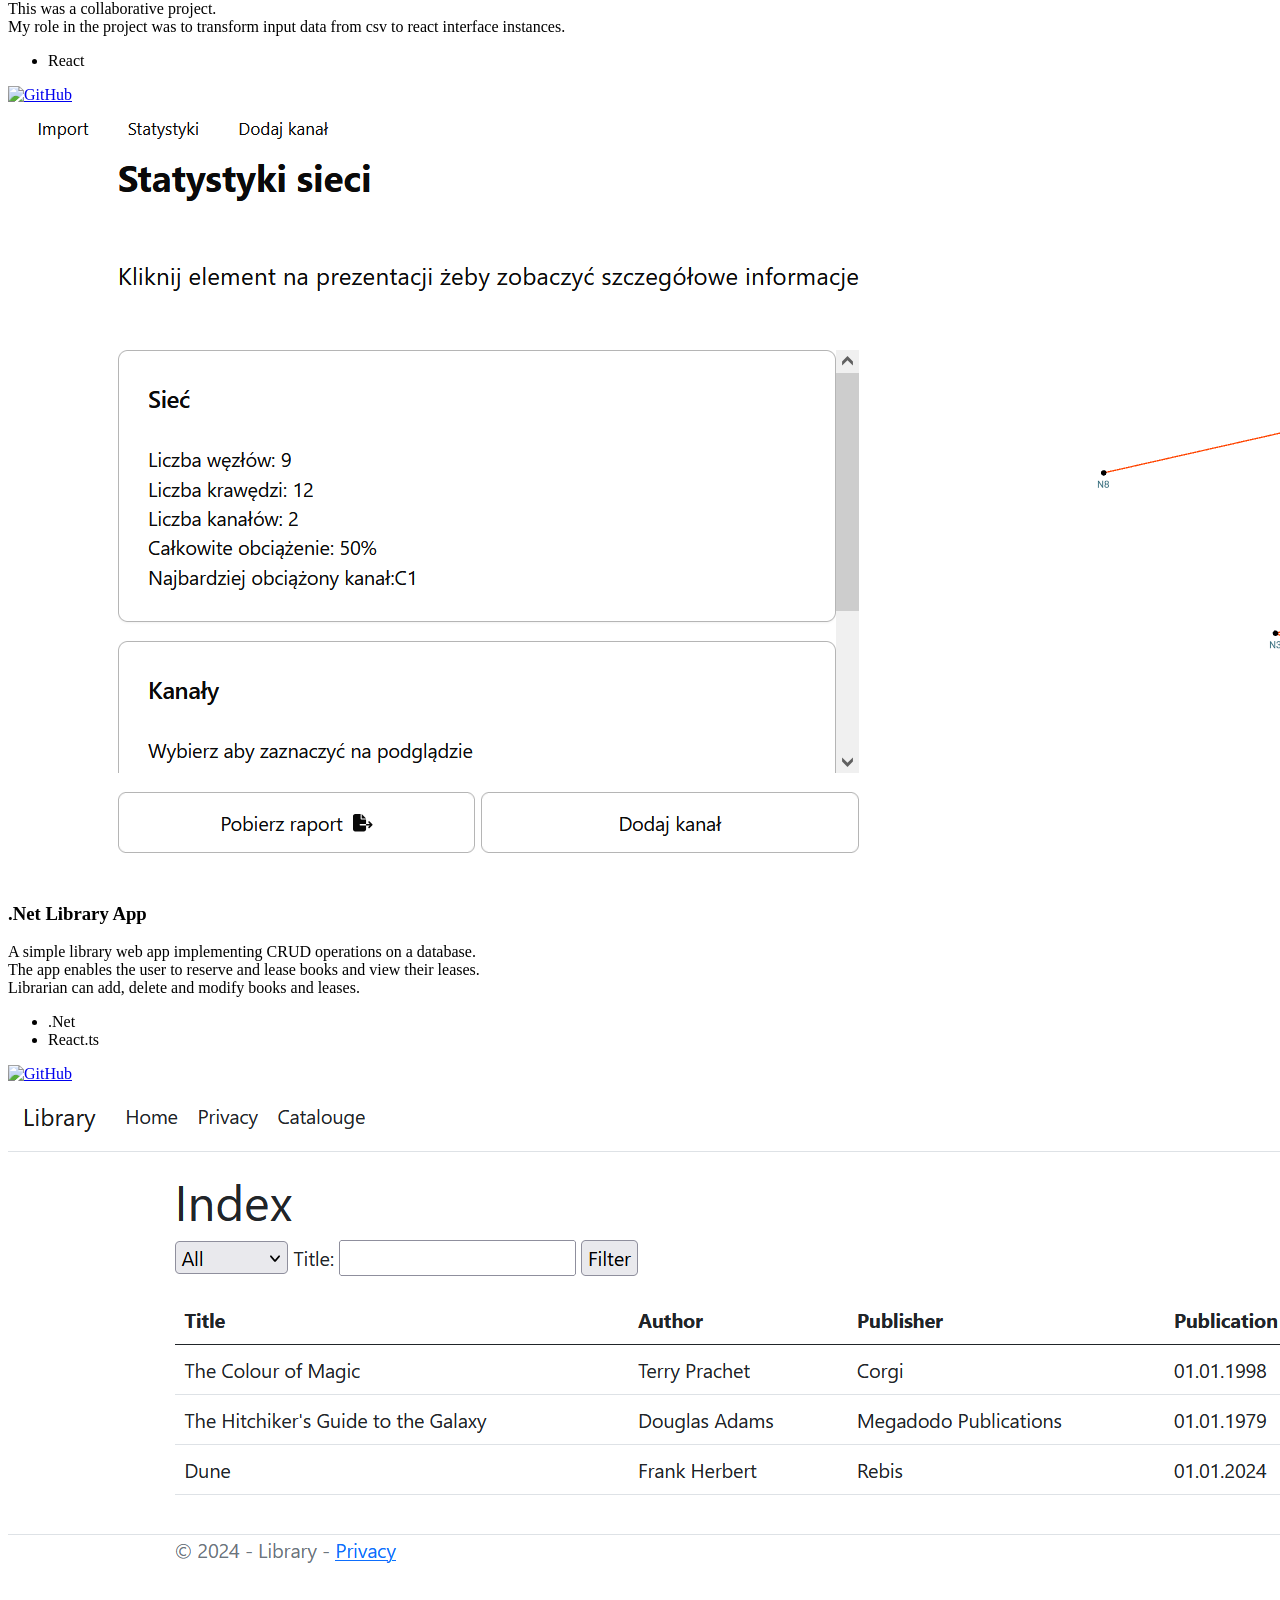
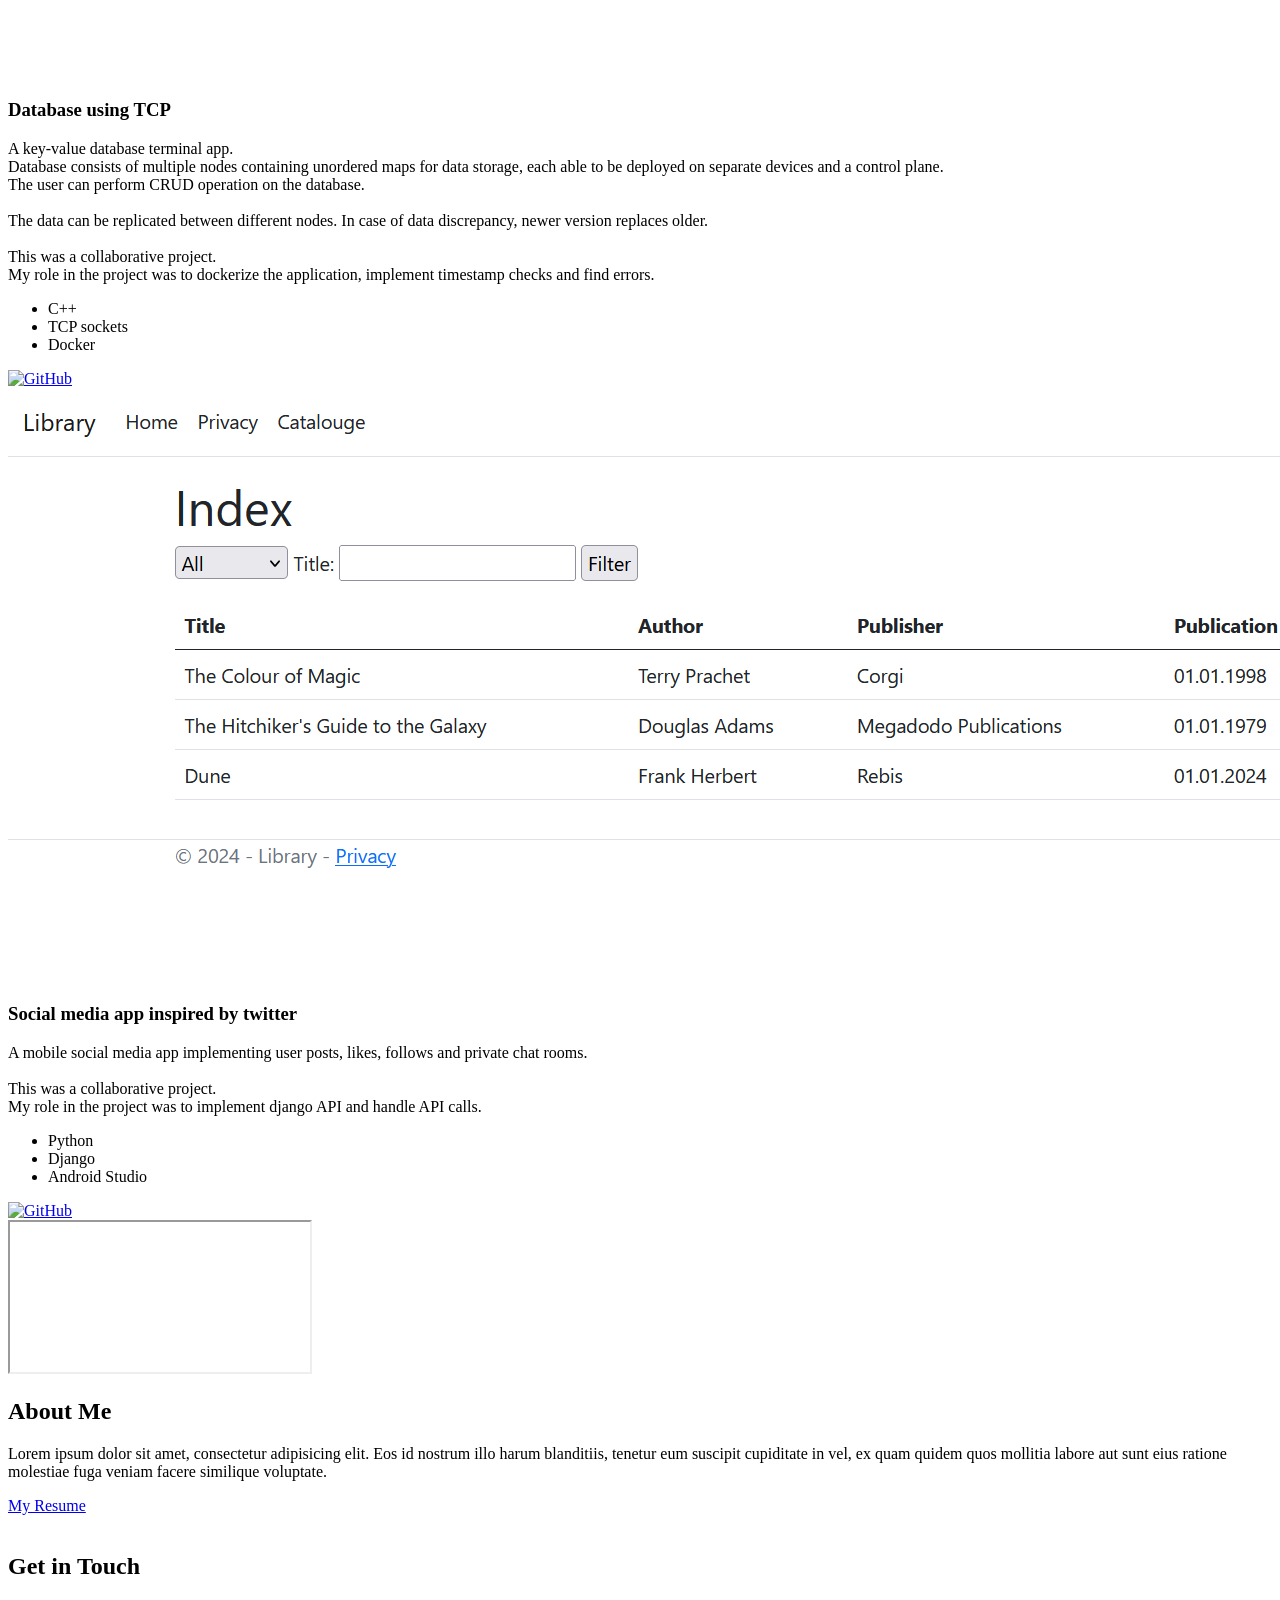
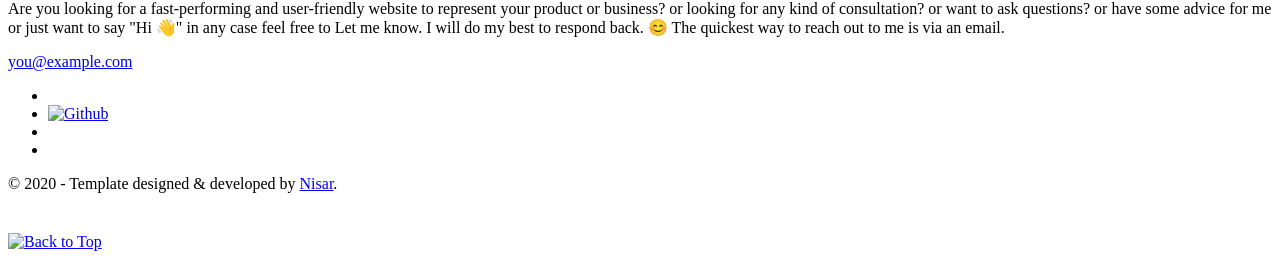
==== commit f488dfff: "updated 2 more graphics" ====
--- a/index.html
+++ b/index.html
@@ -198,13 +198,16 @@
               </ul>
 
               <div class="work__links">
-                <a href="https://github.com/krzy-sok/.NET-Library">
+                <a href="https://github.com/krzy-sok/Ribbit_SocialMedia_app">
                   <img src="./images/github.svg" class="work__code" title="View Source Code" alt="GitHub">
                 </a>
               </div>
             </div>
             <div class="work__image-box">
-              <img src="./images/project-3.png" class="work__image" alt="Project 3" />
+              <!-- <img src="./images/project-3.png" class="work__image" alt="Project 3" /> -->
+              <iframe
+              src="https://www.youtube.com/watch?v=nYR8yfaAi2c">
+              </iframe>
             </div>
           </div>
       </div>
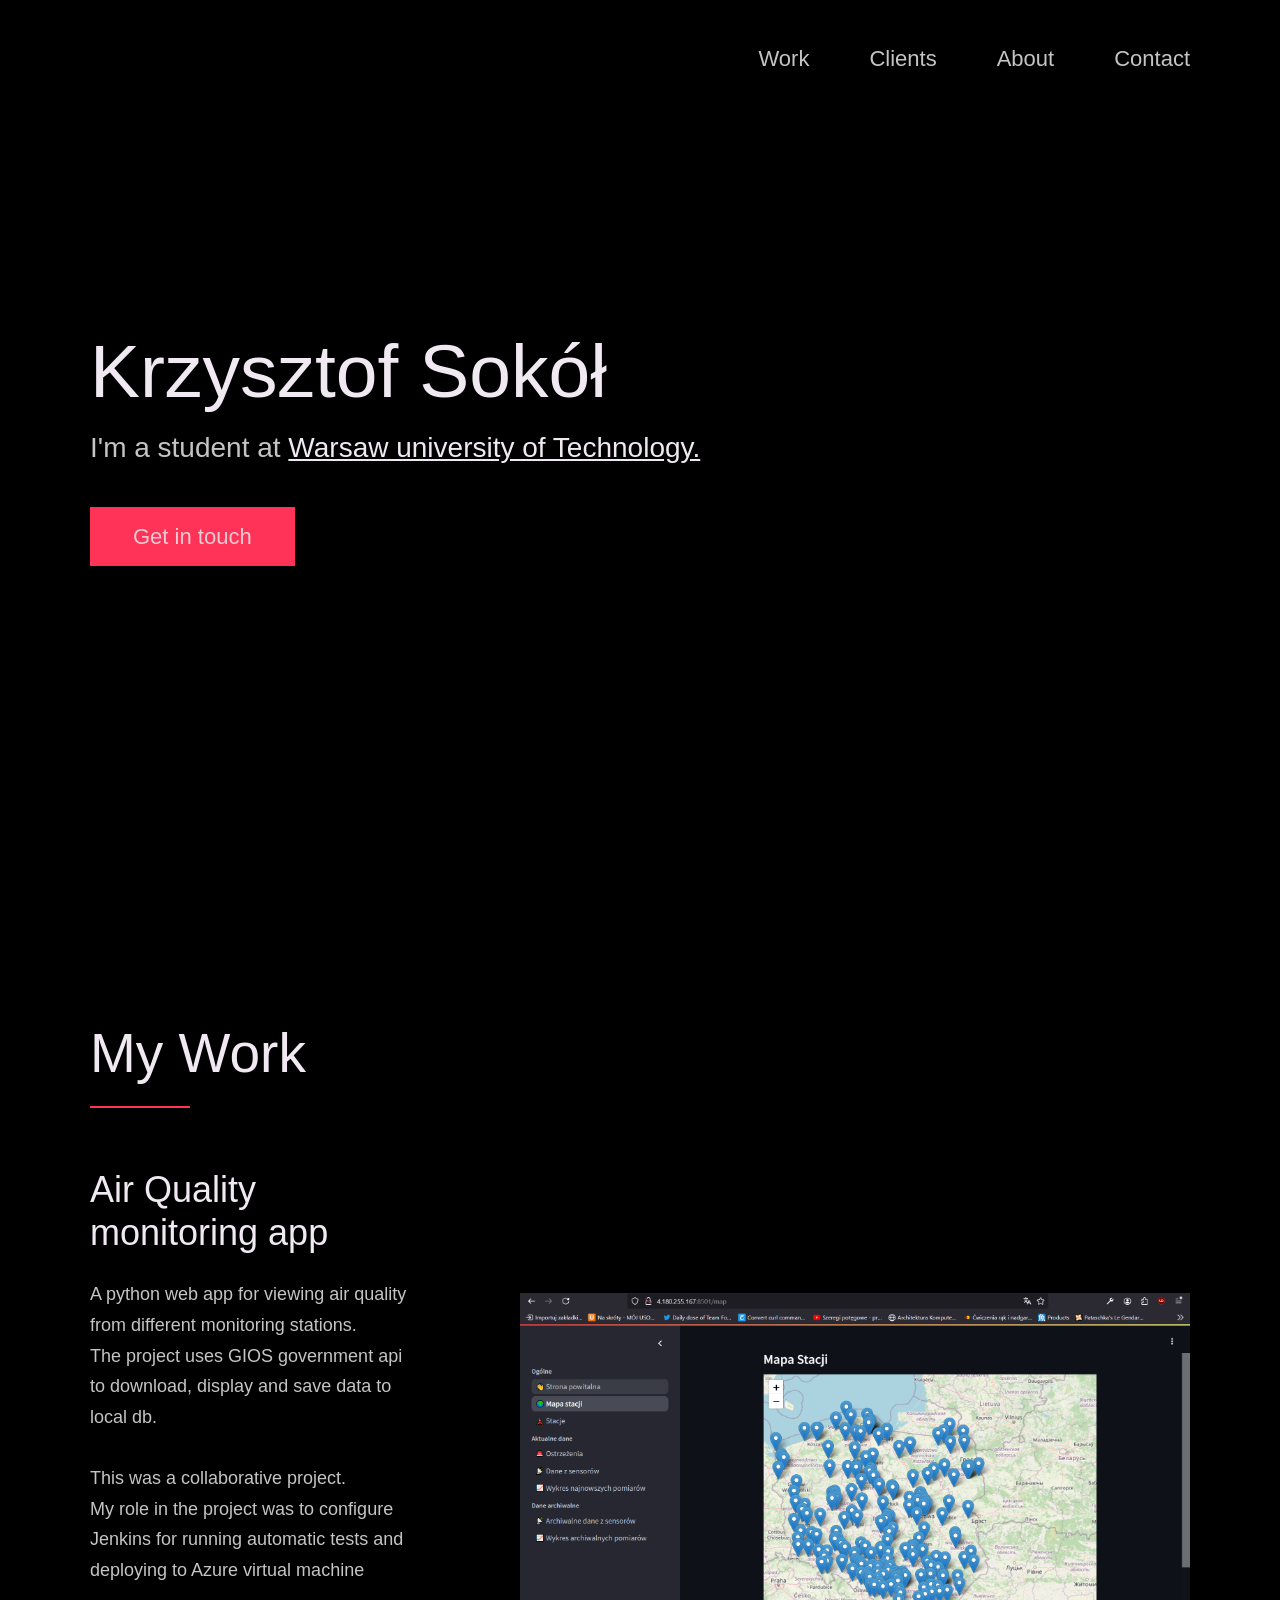
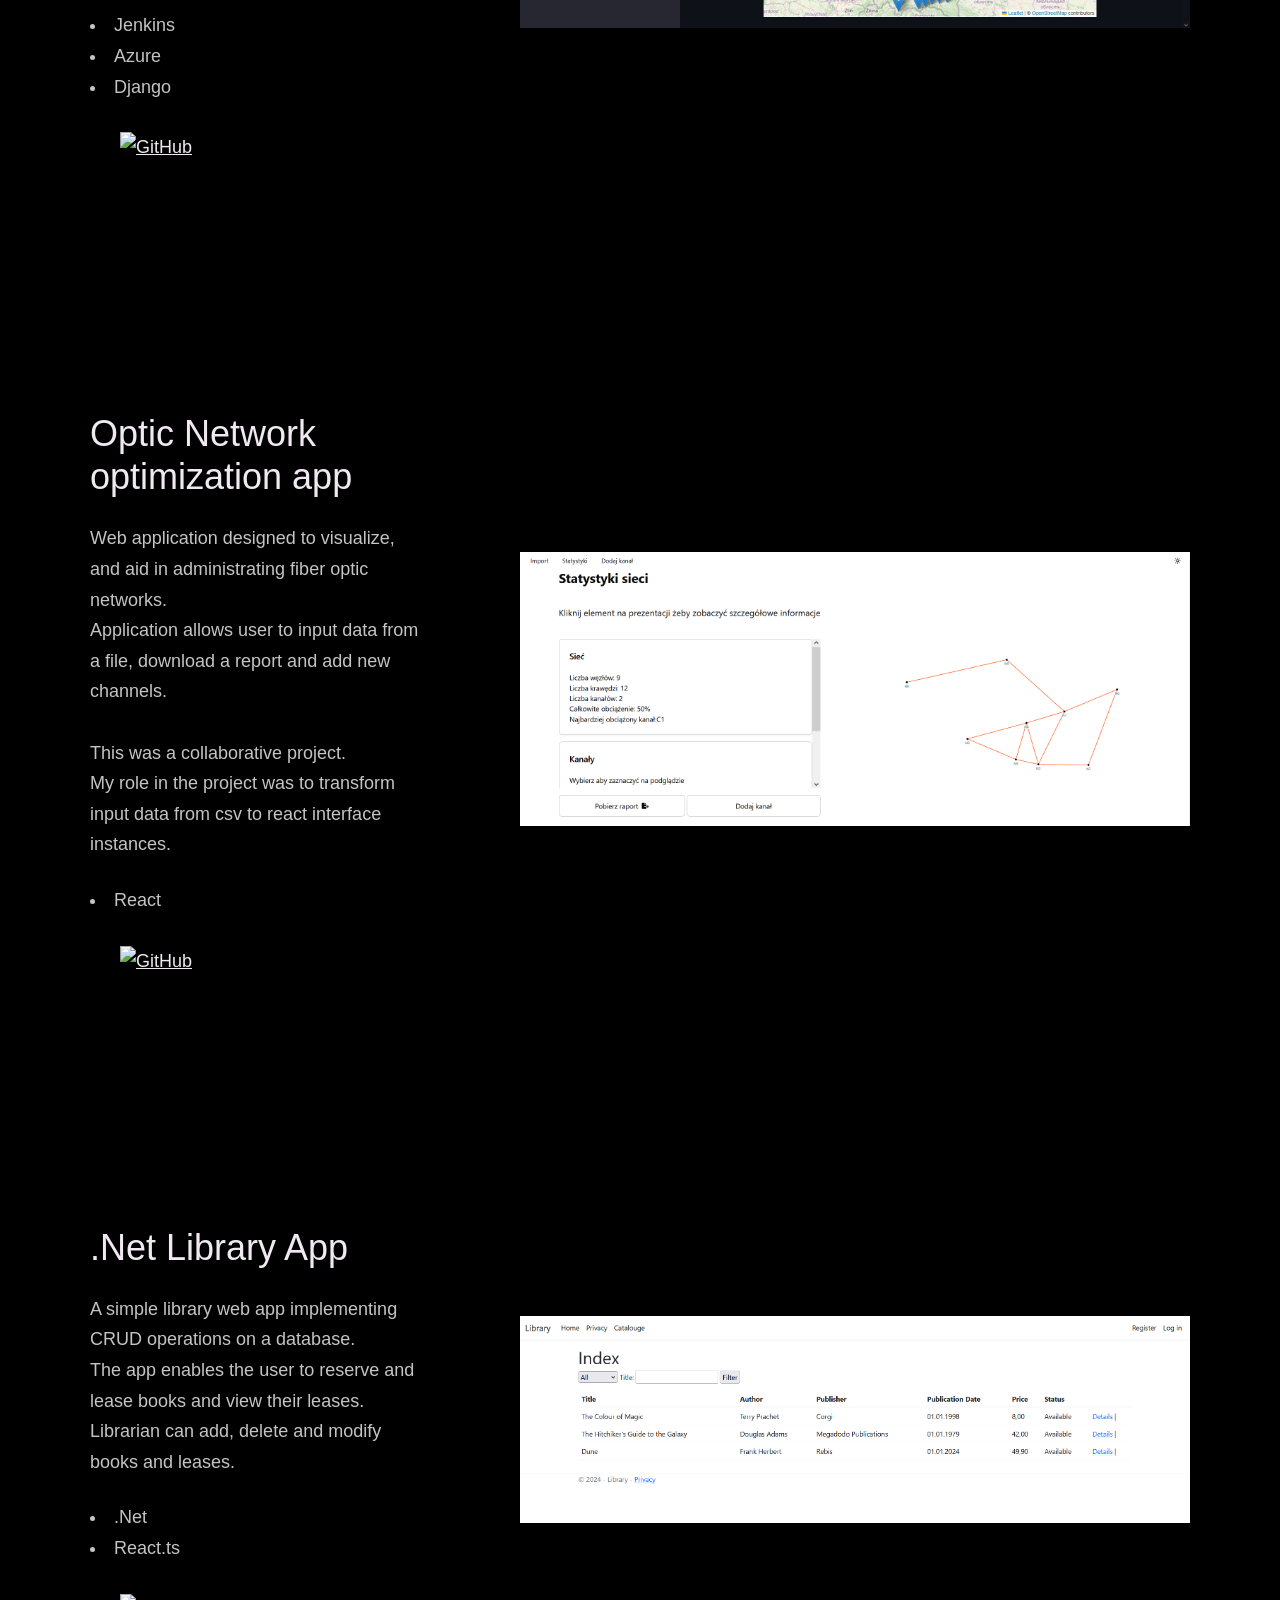
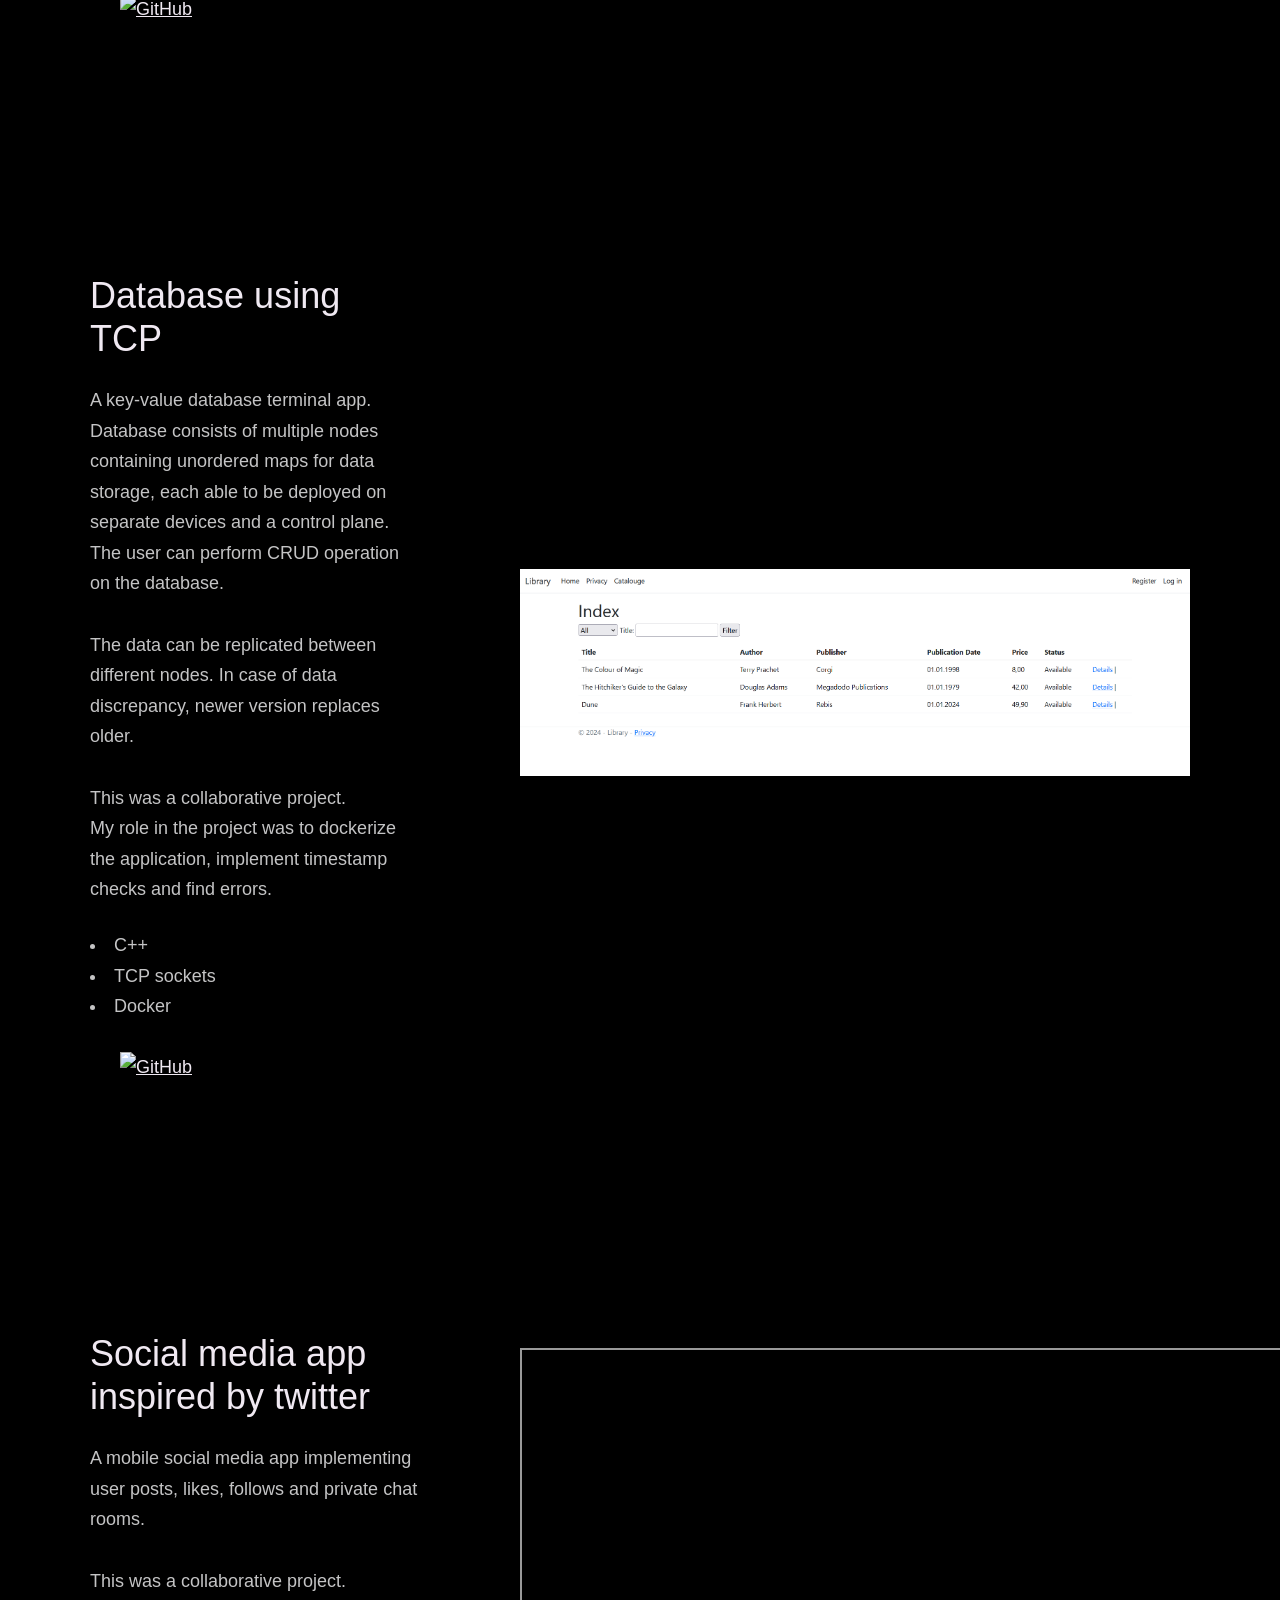
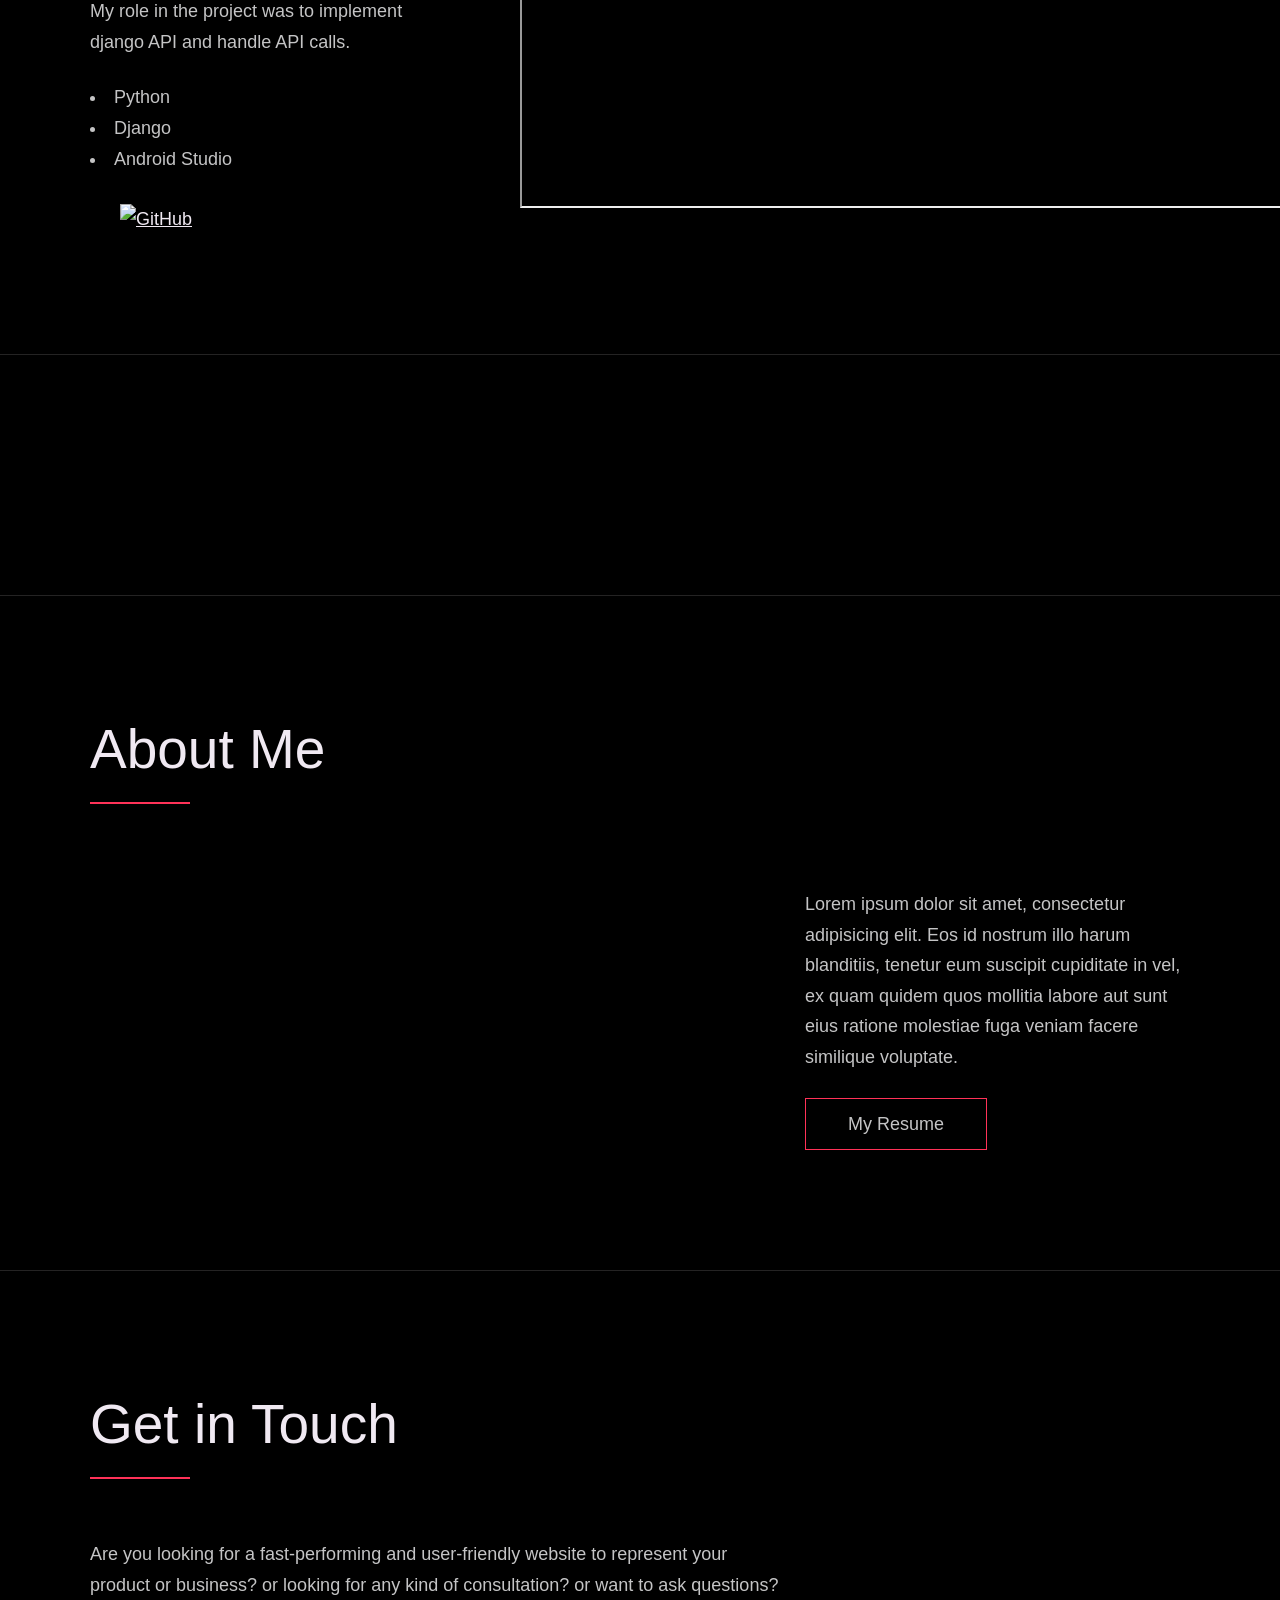
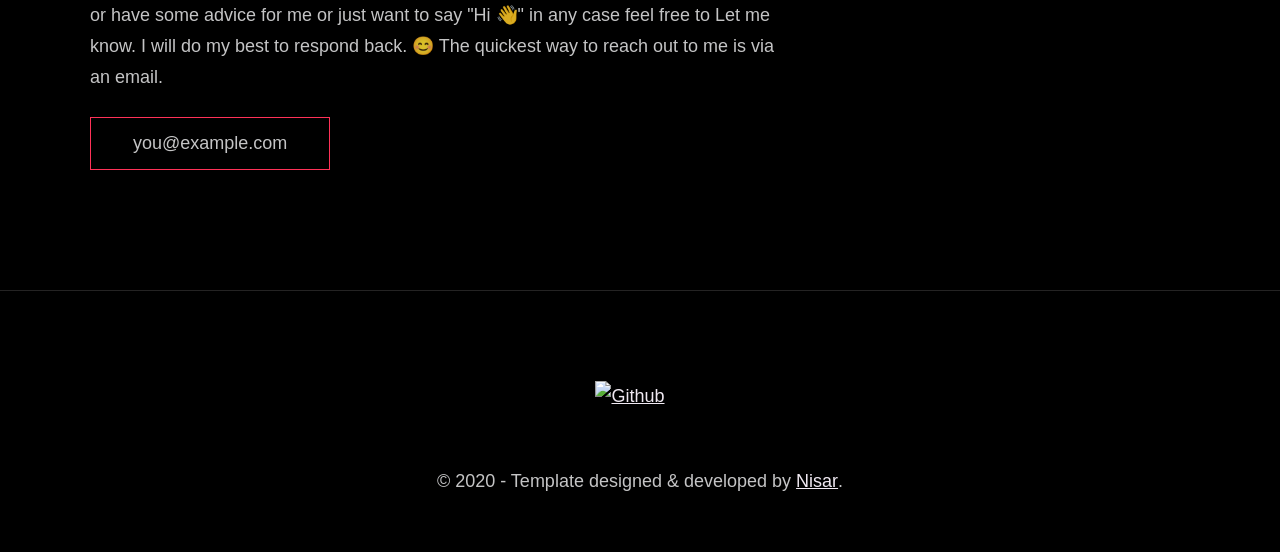
==== commit 8467b617: "fix embeded video" ====
--- a/index.html
+++ b/index.html
@@ -205,9 +205,7 @@
             </div>
             <div class="work__image-box">
               <!-- <img src="./images/project-3.png" class="work__image" alt="Project 3" /> -->
-              <iframe
-              src="https://www.youtube.com/watch?v=nYR8yfaAi2c">
-              </iframe>
+              <iframe id="ribbit_video" width="800" height="460" src="https://www.youtube.com/embed/nYR8yfaAi2c"> </iframe>
             </div>
           </div>
       </div>
@@ -301,10 +299,6 @@
         &copy; 2020 - Template designed & developed by <a href="https://nisar.dev" class="link">Nisar</a>.
       </p>
       <div class="footer__github-buttons">
-        <iframe
-          src="https://ghbtns.com/github-btn.html?user=nisarhassan12&repo=portfolio-template&type=watch&count=true"
-          frameborder="0" scrolling="0" width="170" height="20" title="Watch Portfolio Template on GitHub">
-        </iframe>
       </div>
     </div>
   </footer>
--- a/index.css
+++ b/index.css
@@ -0,0 +1,613 @@
+/* --------------------------------------- */
+/* ----- Basic Setup ----- */
+/* --------------------------------------- */
+
+@font-face {
+    font-family: 'Hk Grotesk';
+    font-style: normal;
+    font-weight: 400;
+    src: url('./fonts/HKGrotesk-Regular.woff') format('woff');
+}
+
+@font-face {
+    font-family: 'Jost';
+    font-style: normal;
+    font-weight: 400;
+    src: url('./fonts/Jost-Regular.ttf') format('woff');
+}
+
+* {
+    margin: 0;
+    padding: 0;
+    box-sizing: inherit;
+}
+
+:root {
+    --font-size-small: 1.8rem;
+    --font-size-normal: 2.2rem;
+    --font-size-medium: 2.8rem;
+    --font-size-medium-1: 3.6rem;
+    --font-size-large: 5.5rem;
+    --font-size-huge: 7.5rem;
+    --font-stack: 'Hk Grotesk', sans-serif;
+
+    --line-height-normal: 1.7;
+    --line-height-small: 1.2;
+
+    --black: #000;
+    --pink: #ff3258;
+    --white: #f0e9f2;
+    --white-1: #e5e5e6da;
+
+
+    --container-max-width: 1180px;
+    --container-normal-width: 800px;
+    --container-medium-width: 700px;
+    --container-small-width: 500px;
+
+    --gutter-huge: 12rem;
+    --gutter-medium: 6rem;
+    --gutter-normal: 3rem;
+    --gutter-small-1: 2.5rem;
+    --gutter-small: 2rem;
+
+    --border-light: 1px solid rgb(36, 35, 35);
+}
+
+html {
+    font-size: 62.5%; /* (16/10)*100 = 62.5% => 1rem = 10px */
+    box-sizing: border-box;
+    scroll-behavior: smooth;
+}
+
+@media(max-width: 1000px) {
+    html {
+        font-size: 52%;
+    }
+}
+
+body {
+    font-size: var(--font-size-small);
+    font-family: var(--font-stack);
+    font-weight: 400;
+    color: var(--white-1);
+    line-height: var(--line-height-normal);
+    background: var(--black);
+    overflow-x: hidden;
+}
+
+.row {
+    max-width: var(--container-max-width);
+    margin: 0 auto;
+}
+
+@media(max-width: 1340px) {
+    .row {
+        max-width: 1100px;
+    }
+}
+
+@media(max-width: 1240px) {
+    .row {
+        padding: 0 var(--gutter-medium);
+    }
+}
+
+@media(max-width: 600px) {
+    .row {
+        padding: 0 var(--gutter-normal);
+    }
+}
+
+@media(max-width: 600px) {
+    .row {
+        padding: 0 var(--gutter-small);
+    }
+}
+
+section {
+    padding: var(--gutter-huge) 0;
+    border-bottom: var(--border-light);
+}
+
+img {
+    object-fit: contain;
+    max-width: 100%;
+}
+
+/* --------------------------------------- */
+/* ----- Headlines and Paragraphs ----- */
+/* --------------------------------------- */
+
+h1,
+h2,
+h3 {
+    font-family: 'Jost', sans-serif;
+    font-weight: 400;
+    line-height: var(--line-height-small);
+    color: var(--white);
+}
+
+.heading-primary {
+    line-height: 1;
+    font-size: var(--font-size-huge);
+    font-weight: 400;
+}
+
+@media(max-width: 900px) {
+    .heading-primary {
+        font-size: 6.5rem;
+    }
+}
+
+h2 {
+    font-size: var(--font-size-large);
+    margin-bottom: var(--gutter-medium);
+}
+
+h2::after {
+    content: '';
+    display: block;
+    height: 2px;
+    width: 10rem;
+    background: var(--pink);
+    margin: var(--gutter-small) 0;
+}
+
+h3 {
+    font-size: var(--font-size-medium-1);
+    margin-bottom: var(--gutter-small);
+}
+
+@media(max-width: 500px) {
+    .heading-primary {
+        font-size: var(--font-size-large);
+    }
+
+    h2 {
+        font-size: var(--font-size-medium-1);
+    }
+
+    h3 {
+        font-size: var(--font-size-medium);
+    }
+}
+
+p {
+    margin: var(--gutter-small-1) 0;
+}
+
+@media(max-width: 900px) {
+    p {
+        max-width: var(--container-small-width);
+    }
+}
+
+/* --------------------------------------- */
+/* ----- Buttons and Links ----- */
+/* --------------------------------------- */
+
+a {
+    color: var(--white);
+    font-weight: 400;
+    font-family: 'Jost', sans-serif;
+    transition: all .2s;
+    outline: 2px solid transparent;
+}
+
+::-moz-focus-inner {
+    border: 0;
+}
+
+button:focus,
+a:focus {
+    outline: 2px solid var(--pink);
+}
+
+body:not(.user-is-tabbing) button:focus,
+body:not(.user-is-tabbing) a:focus {
+    outline: none;
+}
+
+.link:hover {
+    color: var(--pink);
+}
+
+.btn {
+    position: relative;
+    display: inline-block;
+    padding: 1rem 4.2rem;
+    text-decoration: none;
+    color: inherit;
+    border: 1px solid  var(--pink);
+    font-weight: 400;
+}
+
+.btn:focus {
+    outline: none;
+}
+
+.btn::after {
+    content: '';
+    display: block;
+    position: absolute;
+    top: 0;
+    left: 0;
+    right: 100%;
+    background: var(--white);
+    height: 100%;
+    z-index: -1;
+    transition: all 0.2s cubic-bezier(1, 0.68, 0.16, 0.9);
+}
+
+.btn:hover::after,
+.btn:focus::after {
+    right: 0;
+    background: var(--pink);
+}
+
+.btn--pink {
+    background: var(--pink);
+    transition: all 0.2s;
+}
+
+.btn--pink::after {
+    display: none;
+}
+
+.btn--pink:hover,
+.btn--pink:focus {
+    background: transparent;
+}
+
+.link__text {
+    position: relative;
+    display: inline-block;
+    padding: .6rem;
+    color: inherit;
+    text-decoration: none;
+    border-bottom: 1px solid var(--pink);
+}
+
+.link__text::after {
+    content: '';
+    display: block;
+    position: absolute;
+    top: 0;
+    left: 0;
+    right: 100%;
+    background: var(--white);
+    height: 100%;
+    z-index: -1;
+    transition: all 0.2s cubic-bezier(1, 0.68, 0.16, 0.9);
+}
+
+.link__text:focus {
+    outline: none;
+}
+
+.link__text:hover::after,
+.link__text:focus:after {
+    right: 0;
+    background: var(--pink);
+}
+
+.link__text span {
+    padding-left: 1rem;
+    font-family: sans-serif;
+}
+
+/* ----- Back to Top ----- */
+
+.back-to-top {
+    position: fixed;
+    bottom: 4rem;
+    right: 4rem;
+    display: flex;
+    justify-content: center;
+    align-items: center;
+    height: 5.5rem;
+    width: 5.5rem;
+    background-color: var(--pink);
+    border-radius: 50%;
+    z-index: 10;
+    visibility: hidden;
+    transition: all .4s;
+}
+
+.back-to-top__image {
+    height: 70%;
+}
+
+@media(max-width: 900px) {
+    .back-to-top {
+        right: 2rem;
+    }
+}
+
+@media(max-width: 500px) {
+    .back-to-top {
+        right: 1rem;
+    }
+}
+
+/* --------------------------------------- */
+/* ----- Navigation ----- */
+/* --------------------------------------- */
+
+.nav {
+    display: flex;
+    justify-content: flex-end;
+    padding: var(--gutter-normal) 0;
+}
+
+.nav__items {
+    display: flex;
+    list-style: none;
+}
+
+.nav__item:not(:last-child) {
+    margin-right: var(--gutter-medium);
+}
+
+@media(max-width: 500px) {
+    .nav {
+        justify-content: center;
+    }
+}
+
+@media(max-width: 400px) {
+    .nav__item:not(:last-child) {
+        margin-right: var(--gutter-normal);
+    }
+}
+
+@media(max-width: 300px) {
+    .nav {
+        font-size: var(--font-size-small);
+    }
+}
+
+.nav__link {
+    position: relative;
+    display: inline-block;
+    padding: 1rem 0;
+    text-decoration: none;
+    color: inherit;
+    transition: all .2s;
+}
+
+.nav__link::after {
+    content: '';
+    position: absolute;
+    bottom: 0;
+    left: 0;
+    right: 100%;
+    display: inline-block;
+    height: 1rem;
+    background: var(--white);
+    transition: all 0.25s cubic-bezier(1, 0.68, 0.16, 0.9);
+}
+
+.nav__link:hover {
+    color: var(--pink);
+}
+
+.nav__link:hover::after {
+    right: 0;
+    height: 2px;
+    background: var(--pink);
+}
+
+/* --------------------------------------- */
+/* ----- Header ----- */
+/* --------------------------------------- */
+
+.header {
+    background: linear-gradient(rgba(0,0,0, .1), rgba(0,0,0, .4)),
+        url('./images/header.jpg');
+    height: 100vh;
+    background-size: cover;
+    background-position: center;
+    background-attachment: fixed;
+    font-size: var(--font-size-normal);
+}
+
+.header__text {
+    position: absolute;
+    top: 50%;
+    transform: translateY(-50%);
+}
+
+.header__text p {
+    margin: 1.5rem 0 3.5rem;
+    max-width: var(--container-medium-width);
+    font-family: 'Jost', sans-serif;
+    font-size: var(--font-size-medium);
+}
+
+@media(max-width: 500px) {
+    .header {
+        text-align: center;
+    }
+
+    .header__text p {
+        transform: scale(.8);
+    }
+}
+
+/* --------------------------------------- */
+/* ----- Work ----- */
+/* --------------------------------------- */
+
+.work__box {
+    display: flex;
+    align-items: center;
+}
+
+@media(max-width: 900px) {
+    .work__box {
+        align-items: initial;
+        flex-direction: column-reverse;
+    }
+}
+
+.work__box:not(:last-child) {
+    margin-bottom: 25rem;
+}
+
+@media(max-width: 500px) {
+    .work__box:not(:last-child) {
+        margin-bottom: 20rem;
+    }
+}
+
+.work__links {
+    display: flex;
+    align-items: center;
+}
+
+.work__text {
+    flex: 0 0 30%;
+}
+
+.work__list {
+    /* list-style-type: square; */
+    list-style-position: inside;
+    margin-bottom: var(--gutter-normal);
+}
+
+.work__code {
+    display: block;
+    height: 3rem;
+    margin-left: var(--gutter-normal);
+    transition: all .3s;
+}
+
+.work__code:hover {
+    transform: scale(1.2);
+}
+
+.work__image-box {
+    margin-bottom: var(--gutter-normal);
+}
+
+@media(min-width: 901px) {
+    .work__image-box {
+        flex: 1;
+        margin: 0 0 0 10rem;
+    }
+}
+
+@media(max-width: 900px) {
+    .work__code {
+        height: 4rem;
+    }
+}
+
+/* --------------------------------------- */
+/* ----- Clients ----- */
+/* --------------------------------------- */
+
+.client__logos {
+    display: flex;
+    justify-content: space-between;
+    filter: invert(100%) grayscale(100%) opacity(.8);
+}
+
+.client__logo {
+    height: 6.5rem;
+    max-width: 18rem;
+}
+
+@media(max-width: 1240px) {
+    .client__logos {
+        overflow-x: scroll;
+        padding: var(--gutter-normal);
+    }
+
+    .client__logo:not(:last-of-type) {
+        margin-right: var(--gutter-medium);
+    }
+}
+
+/* --------------------------------------- */
+/* ----- About ----- */
+/* --------------------------------------- */
+
+.about__content {
+    display: flex;
+    flex-direction: row-reverse;
+    align-items: center;
+}
+
+@media(max-width: 900px) {
+    .about__content {
+        flex-direction: column-reverse;
+        align-items: initial;
+    }
+}
+
+.about__photo-container {
+    margin-bottom: var(--gutter-normal);
+}
+
+@media(min-width: 901px) {
+    .about__text {
+        flex: 0 0 35%;
+    }
+
+    .about__photo-container {
+        flex: 1;
+        margin: 0 var(--gutter-huge) 0 0;
+    }
+}
+
+/* --------------------------------------- */
+/* ----- Contact ----- */
+/* --------------------------------------- */
+
+.contact__info {
+    max-width: var(--container-medium-width);
+}
+
+/* --------------------------------------- */
+/* ----- Footer ----- */
+/* --------------------------------------- */
+
+.footer {
+    text-align: center;
+    padding: var(--gutter-medium) 0 var(--gutter-normal);
+}
+
+.footer__social-links {
+    display: flex;
+    justify-content: center;
+    padding: var(--gutter-normal) 0;
+    list-style: none;
+}
+
+.footer__social-link-item:not(:last-of-type) {
+    margin-right: var(--gutter-small);
+}
+
+.footer__social-image {
+    height: 4rem;
+}
+
+.footer__github-buttons {
+    display: flex;
+    justify-content: center;
+}
+
+/* .footer__github-buttons iframe {
+    height: 2.5rem;
+    width: 84px;
+    transform: translateY(3px);
+} */
+
+@media(max-width: 500px) {
+    .footer {
+        padding: var(--gutter-medium) 0;
+    }
+}
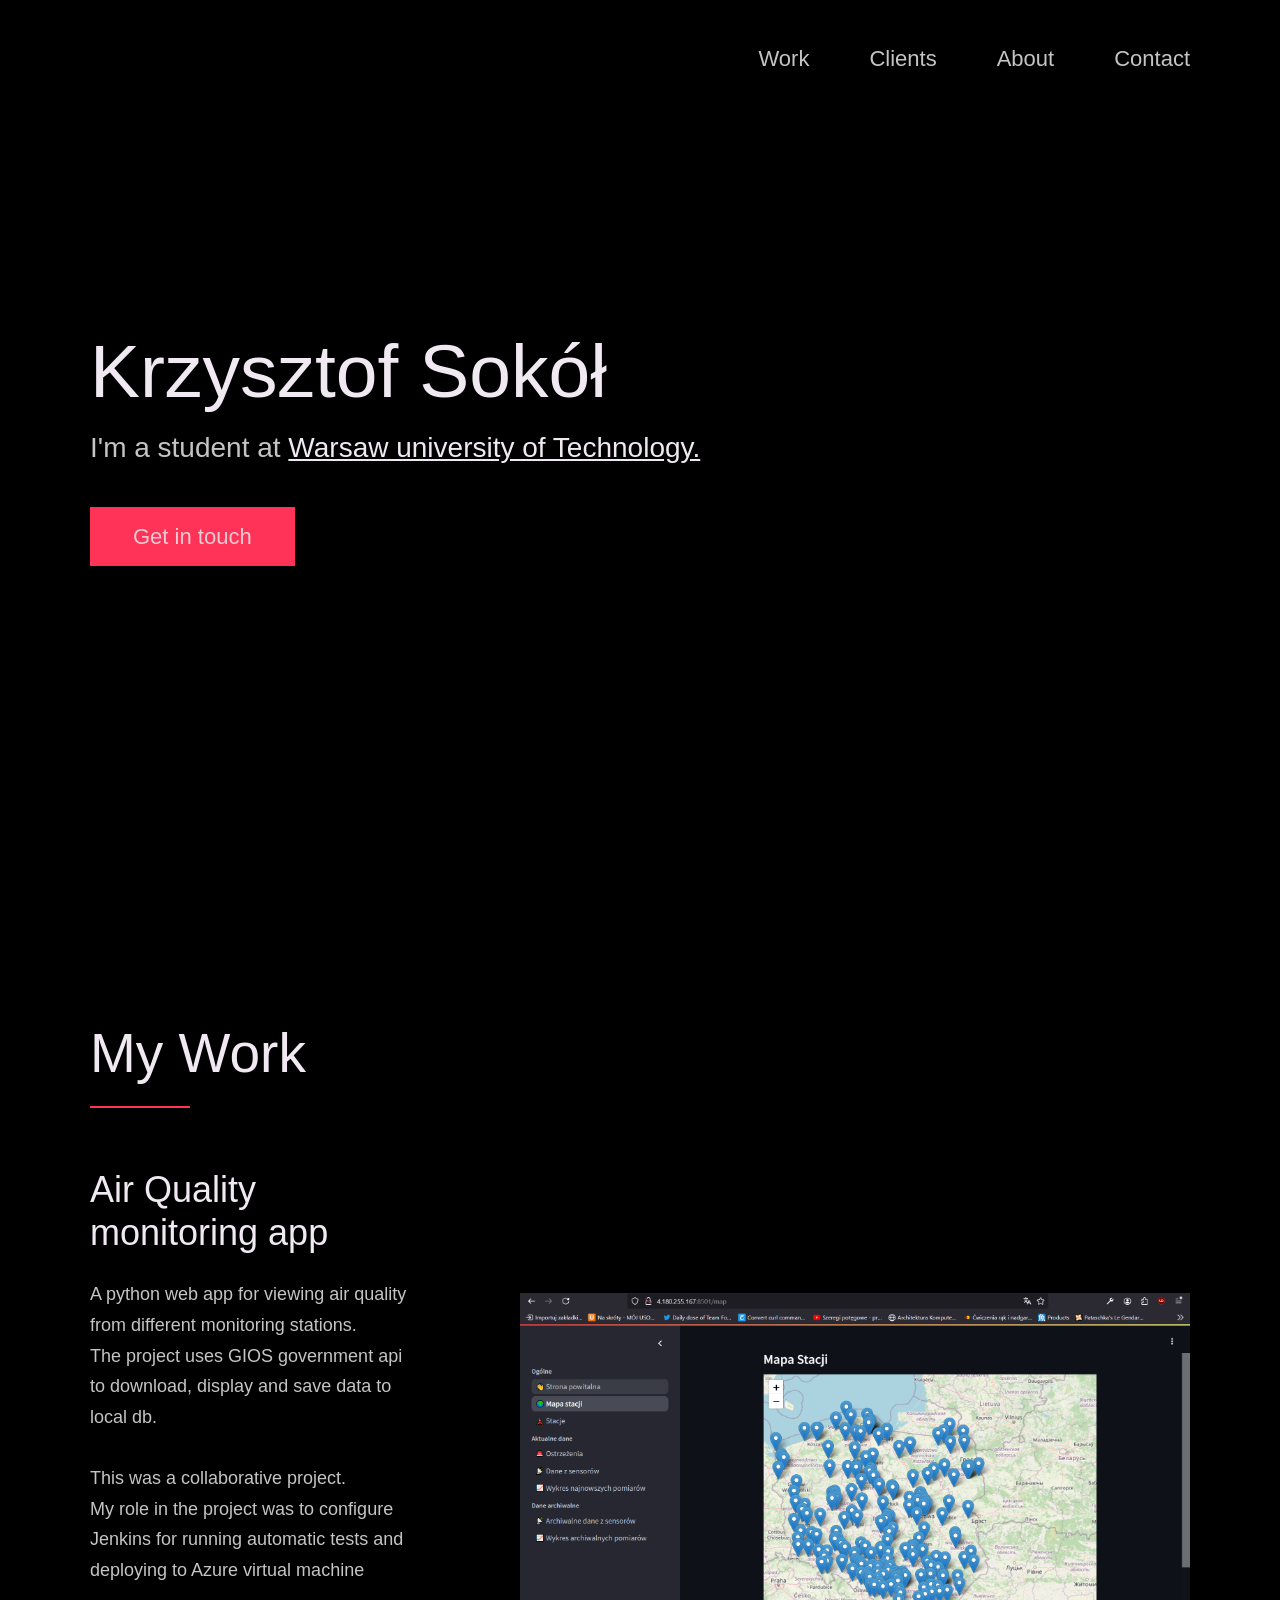
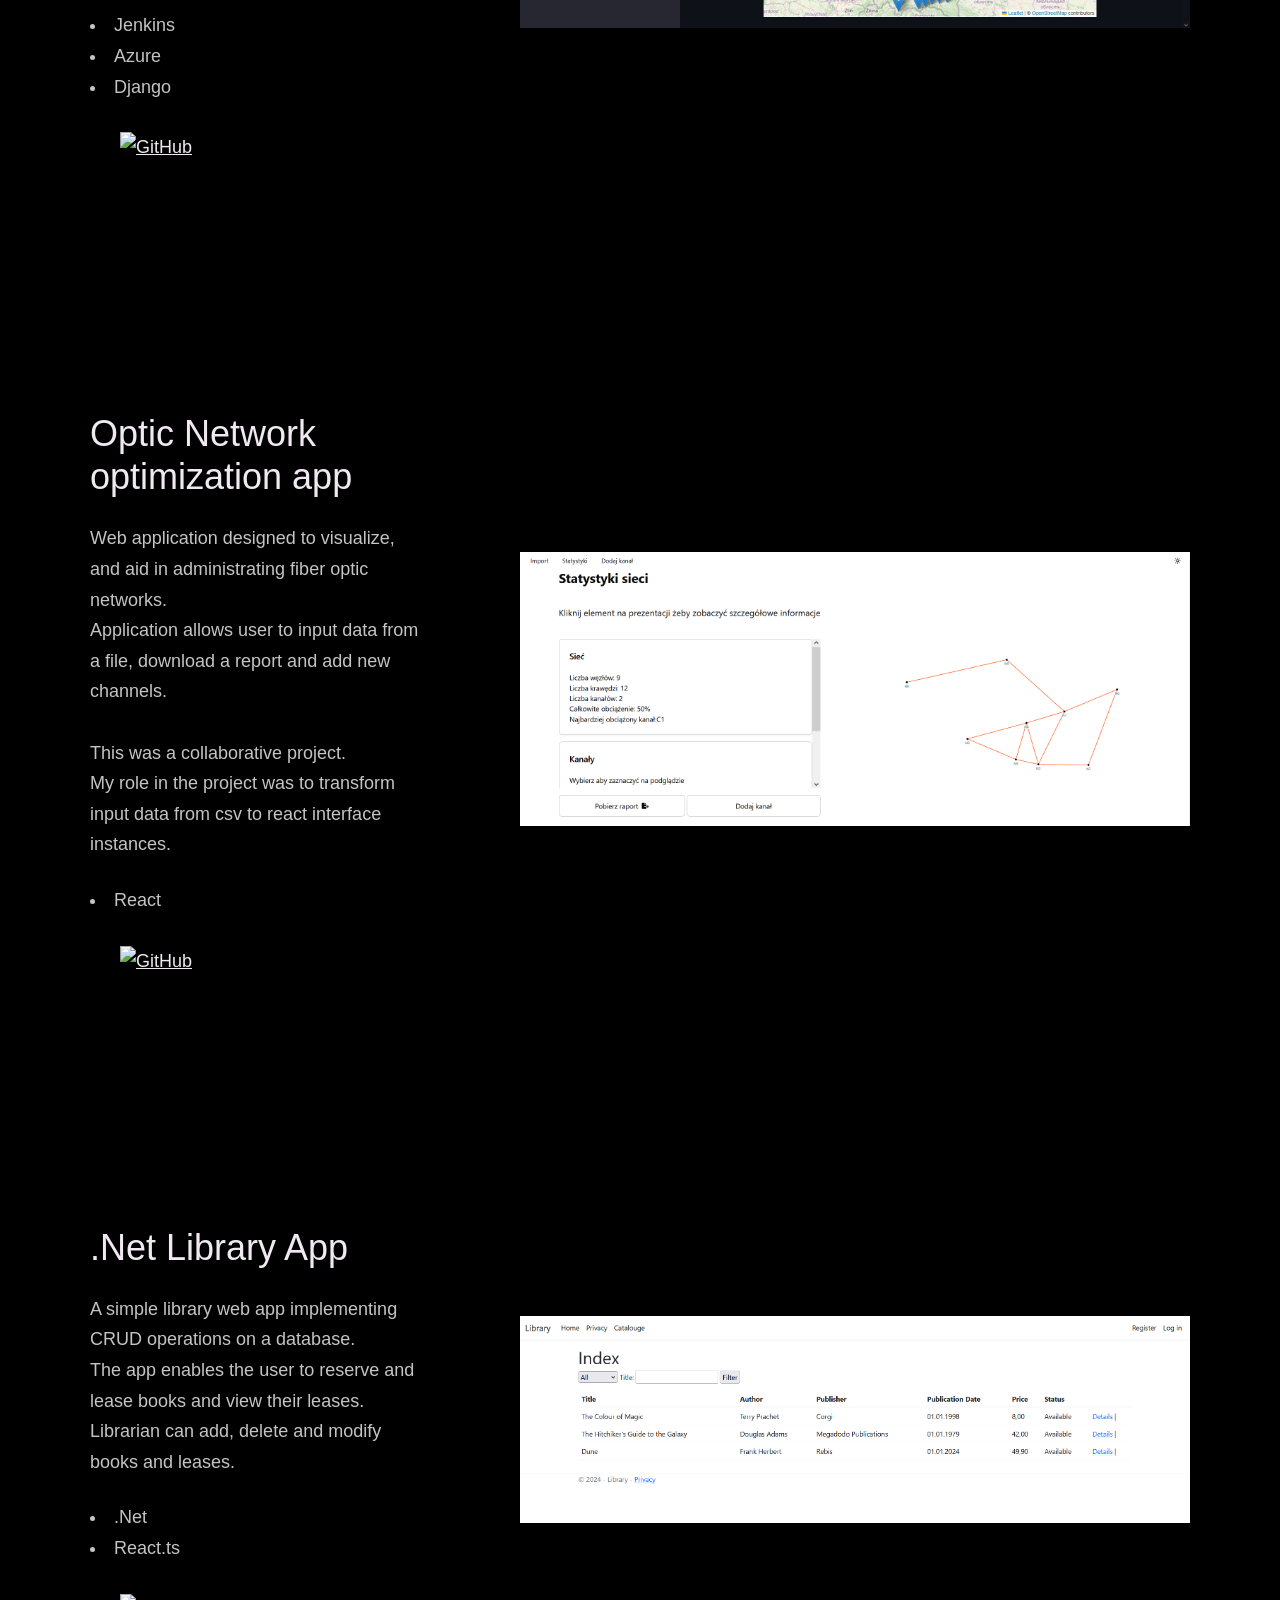
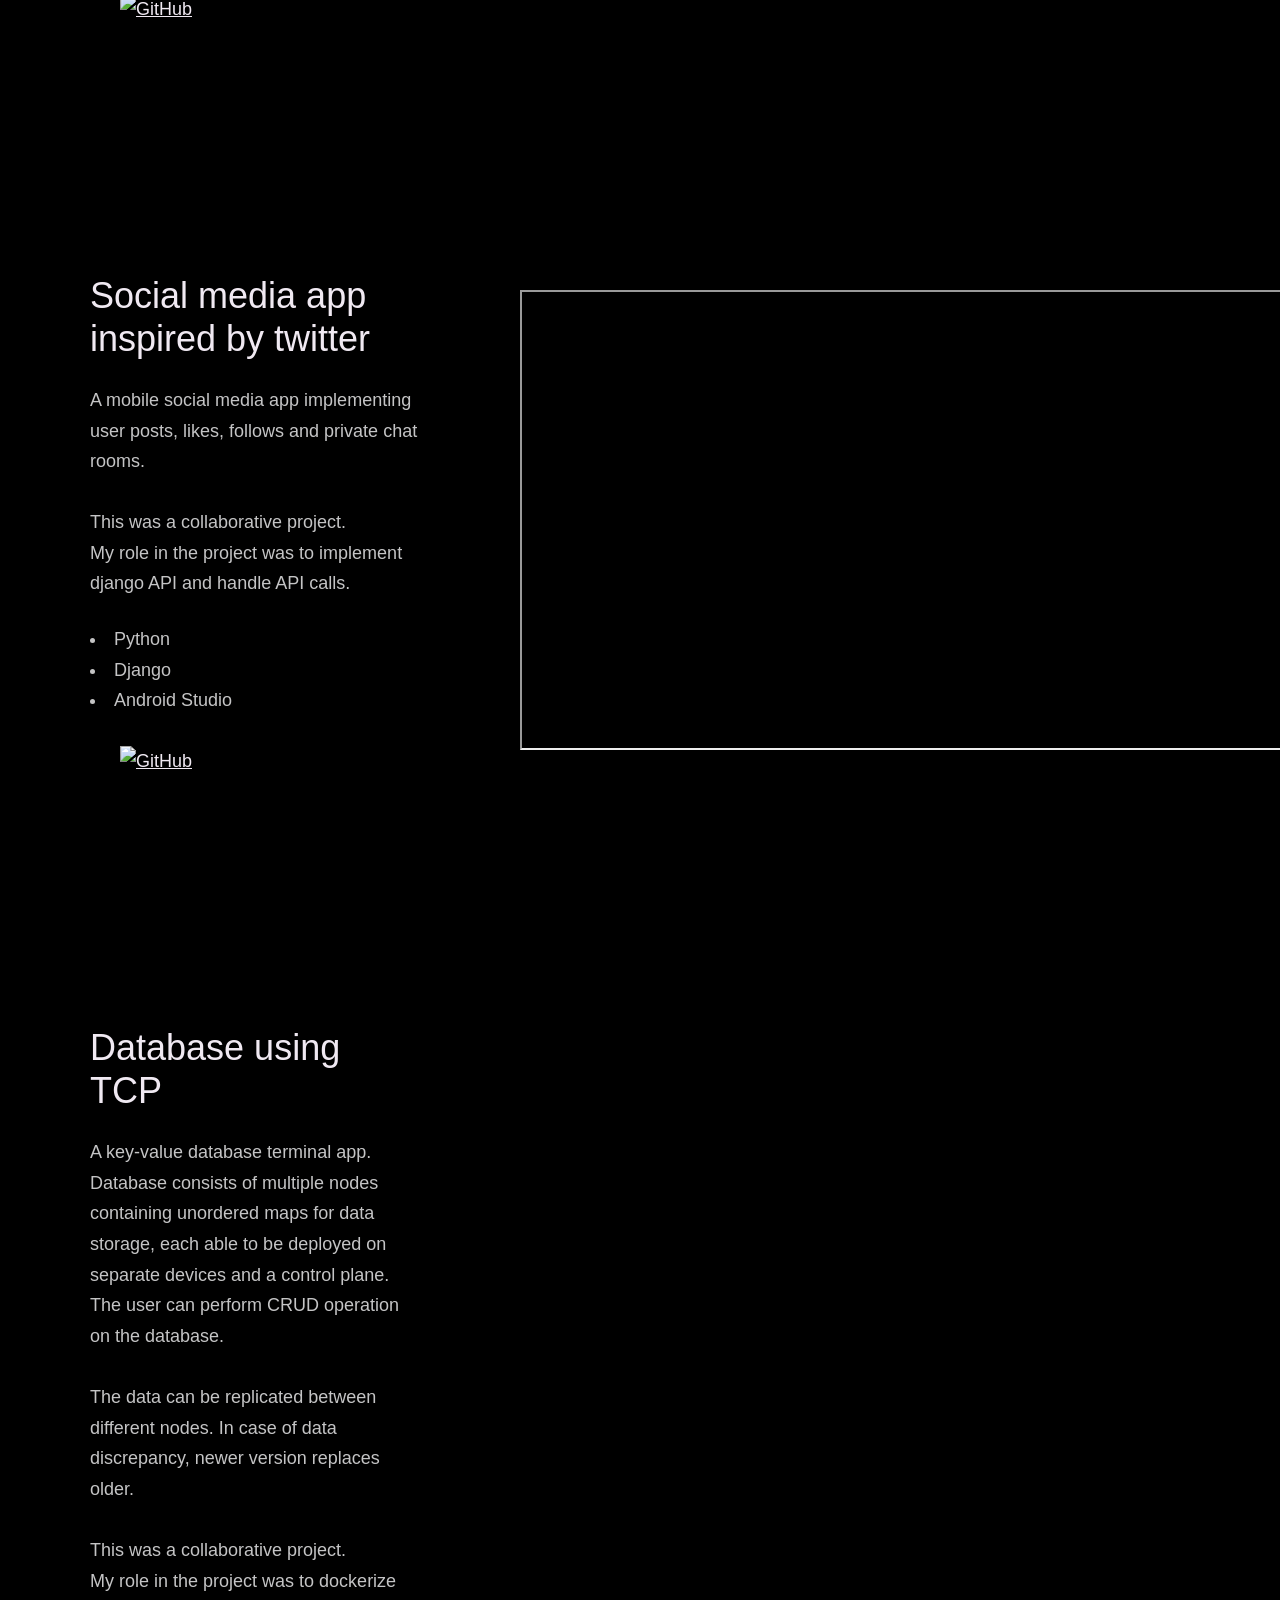
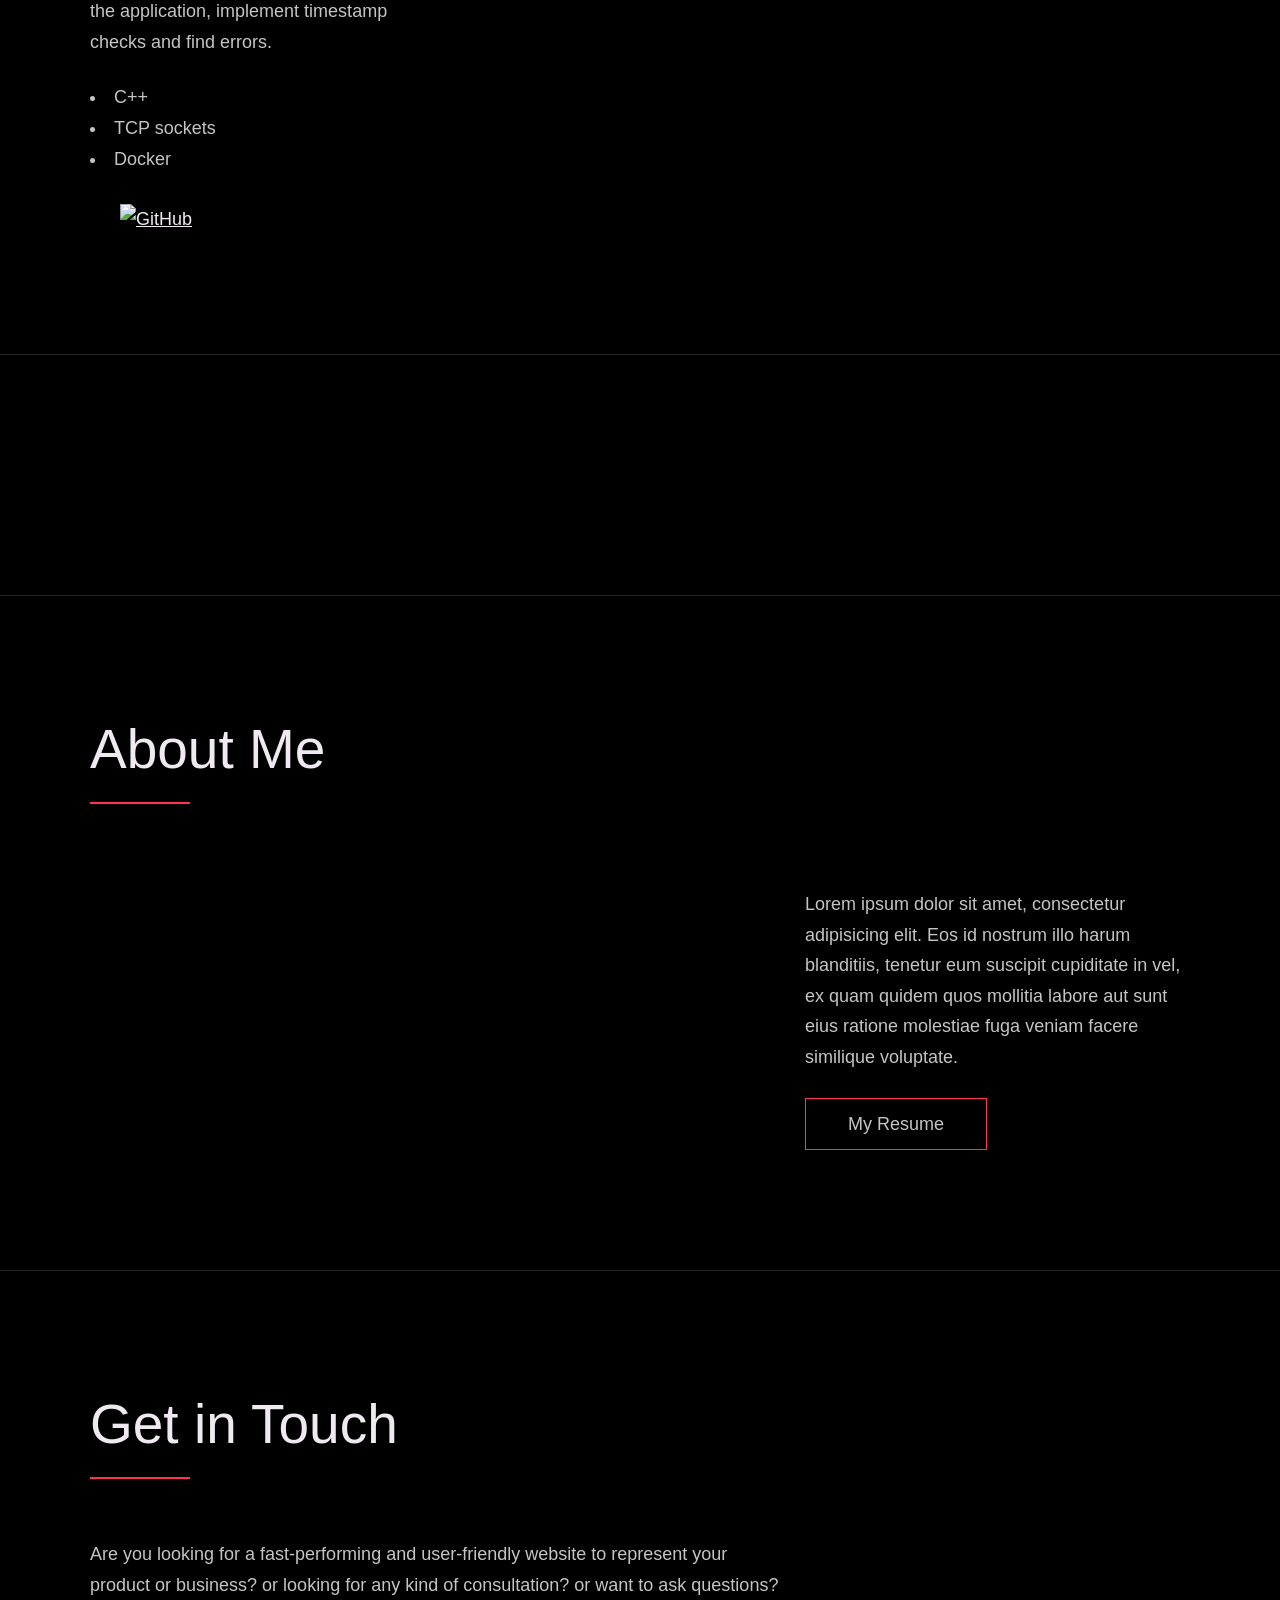
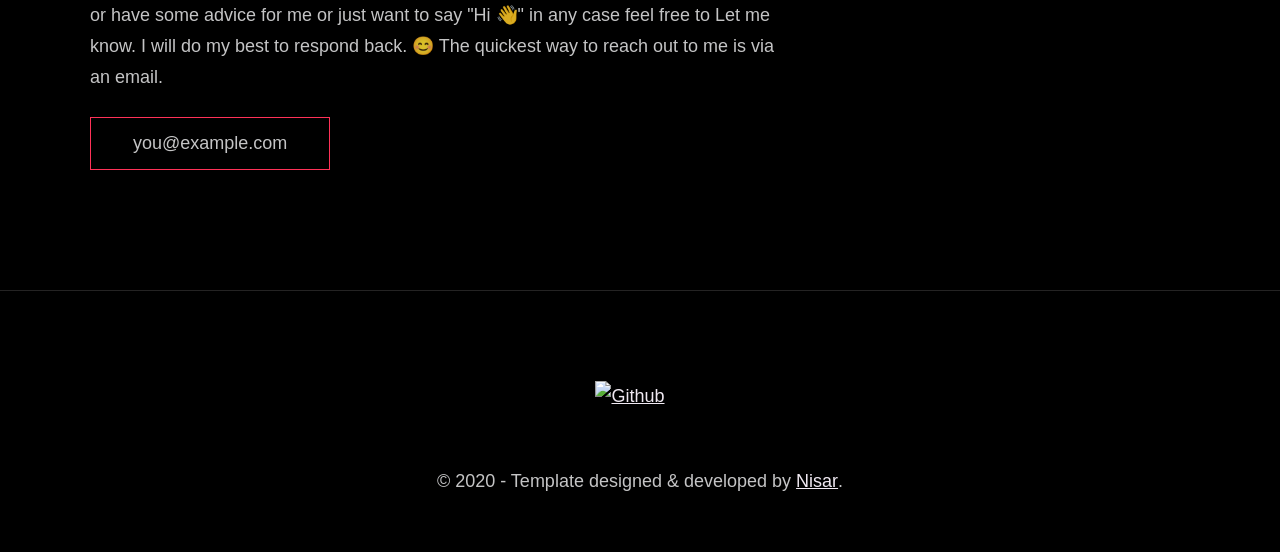
==== commit f554348d: "moved database project secion" ====
--- a/index.html
+++ b/index.html
@@ -154,6 +154,33 @@
 
           <div class="work__box">
             <div class="work__text">
+              <h3>Social media app inspired by twitter</h3>
+              <p>
+                A mobile social media app implementing user posts, likes, follows and private chat rooms. <br>
+                <br>
+                This was a collaborative project.<br>
+                My role in the project was to implement django API and handle API calls. <br>
+              </p>
+              <ul class="work__list">
+                <li>Python</li>
+                <li>Django</li>
+                <li>Android Studio</li>
+              </ul>
+
+              <div class="work__links">
+                <a href="https://github.com/krzy-sok/Ribbit_SocialMedia_app">
+                  <img src="./images/github.svg" class="work__code" title="View Source Code" alt="GitHub">
+                </a>
+              </div>
+            </div>
+            <div class="work__image-box">
+              <!-- <img src="./images/project-3.png" class="work__image" alt="Project 3" /> -->
+              <iframe id="ribbit_video" width="800" height="460" src="https://www.youtube.com/embed/nYR8yfaAi2c"> </iframe>
+            </div>
+          </div>
+
+          <div class="work__box">
+            <div class="work__text">
               <h3>Database using TCP</h3>
               <p>
                 A key-value database terminal app. <br>
@@ -177,37 +204,11 @@
                 </a>
               </div>
             </div>
-            <div class="work__image-box">
+            <!-- <div class="work__image-box">
               <img src="./images/project-3.png" class="work__image" alt="Project 3" />
-            </div>
-          </div>
-
-          <div class="work__box">
-            <div class="work__text">
-              <h3>Social media app inspired by twitter</h3>
-              <p>
-                A mobile social media app implementing user posts, likes, follows and private chat rooms. <br>
-                <br>
-                This was a collaborative project.<br>
-                My role in the project was to implement django API and handle API calls. <br>
-              </p>
-              <ul class="work__list">
-                <li>Python</li>
-                <li>Django</li>
-                <li>Android Studio</li>
-              </ul>
-
-              <div class="work__links">
-                <a href="https://github.com/krzy-sok/Ribbit_SocialMedia_app">
-                  <img src="./images/github.svg" class="work__code" title="View Source Code" alt="GitHub">
-                </a>
-              </div>
-            </div>
-            <div class="work__image-box">
-              <!-- <img src="./images/project-3.png" class="work__image" alt="Project 3" /> -->
-              <iframe id="ribbit_video" width="800" height="460" src="https://www.youtube.com/embed/nYR8yfaAi2c"> </iframe>
-            </div>
-          </div>
+            </div> -->
+          </div>
+
       </div>
 
         </div>
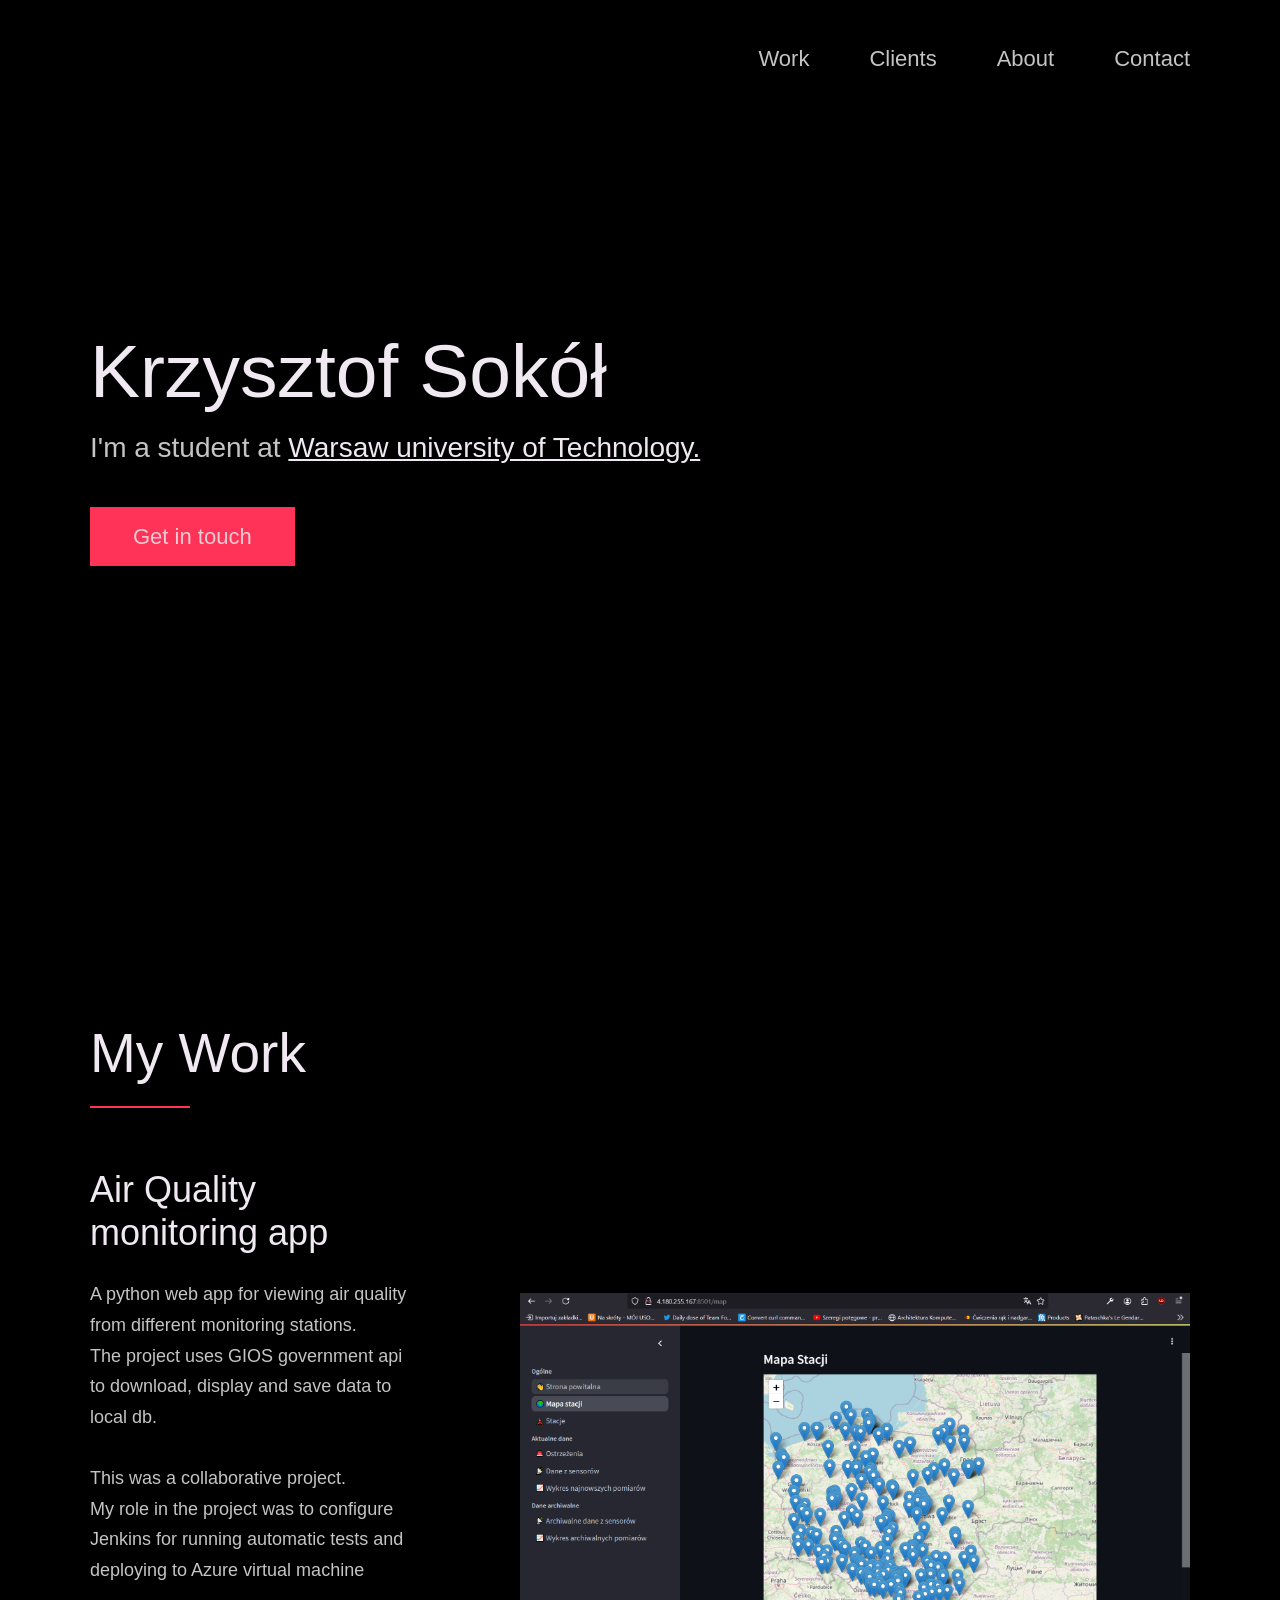
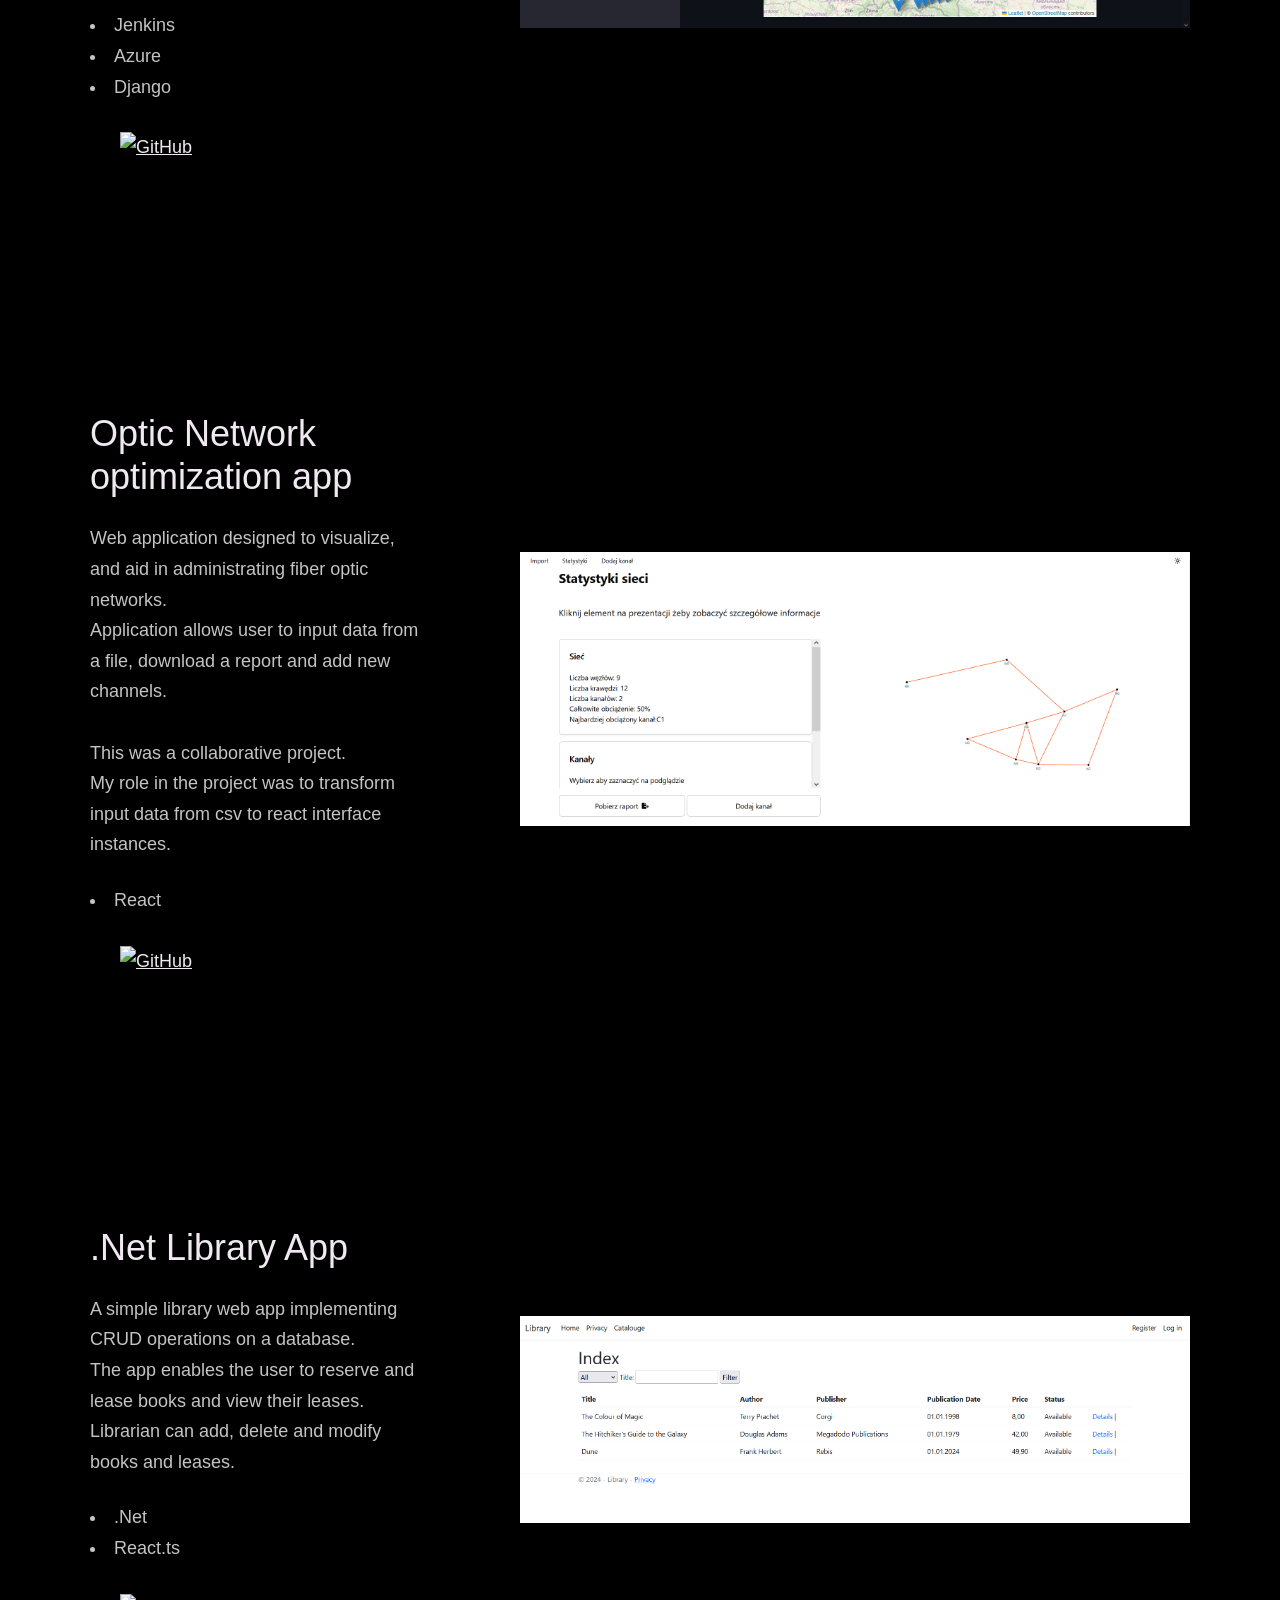
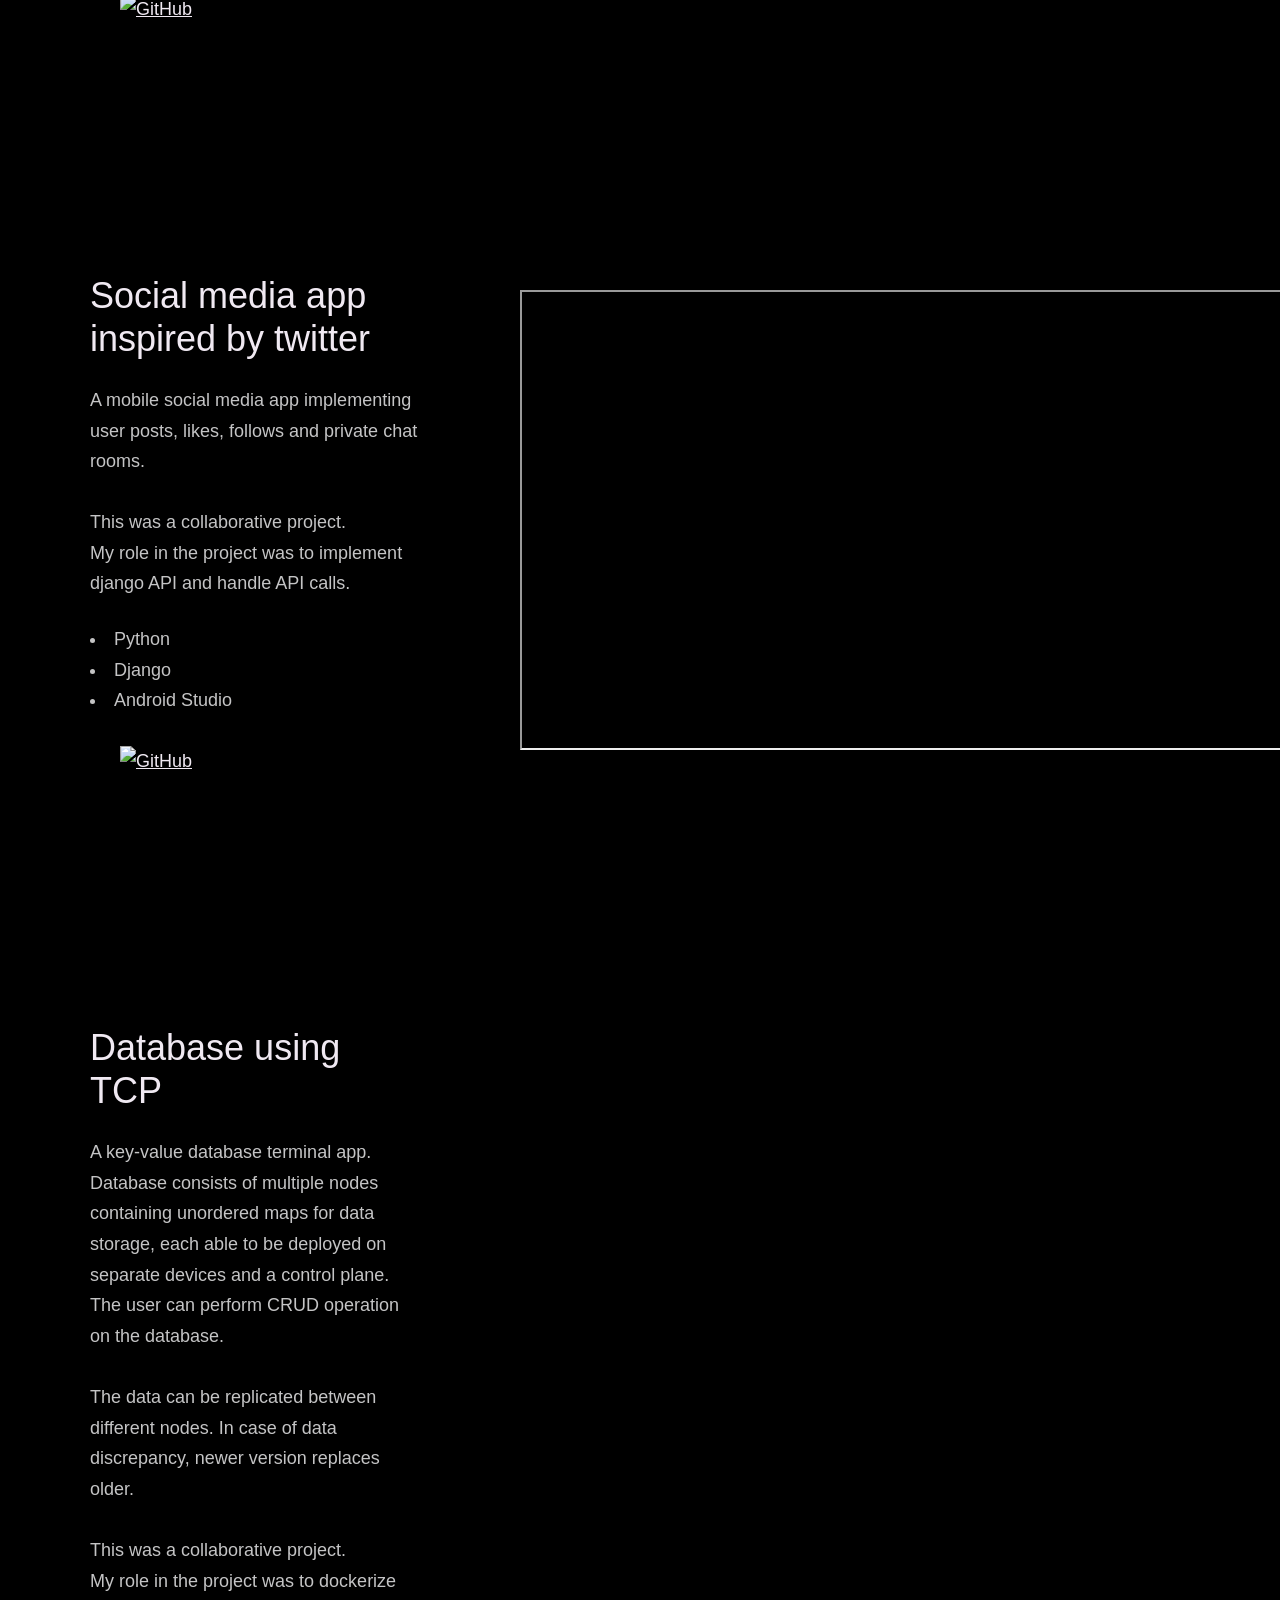
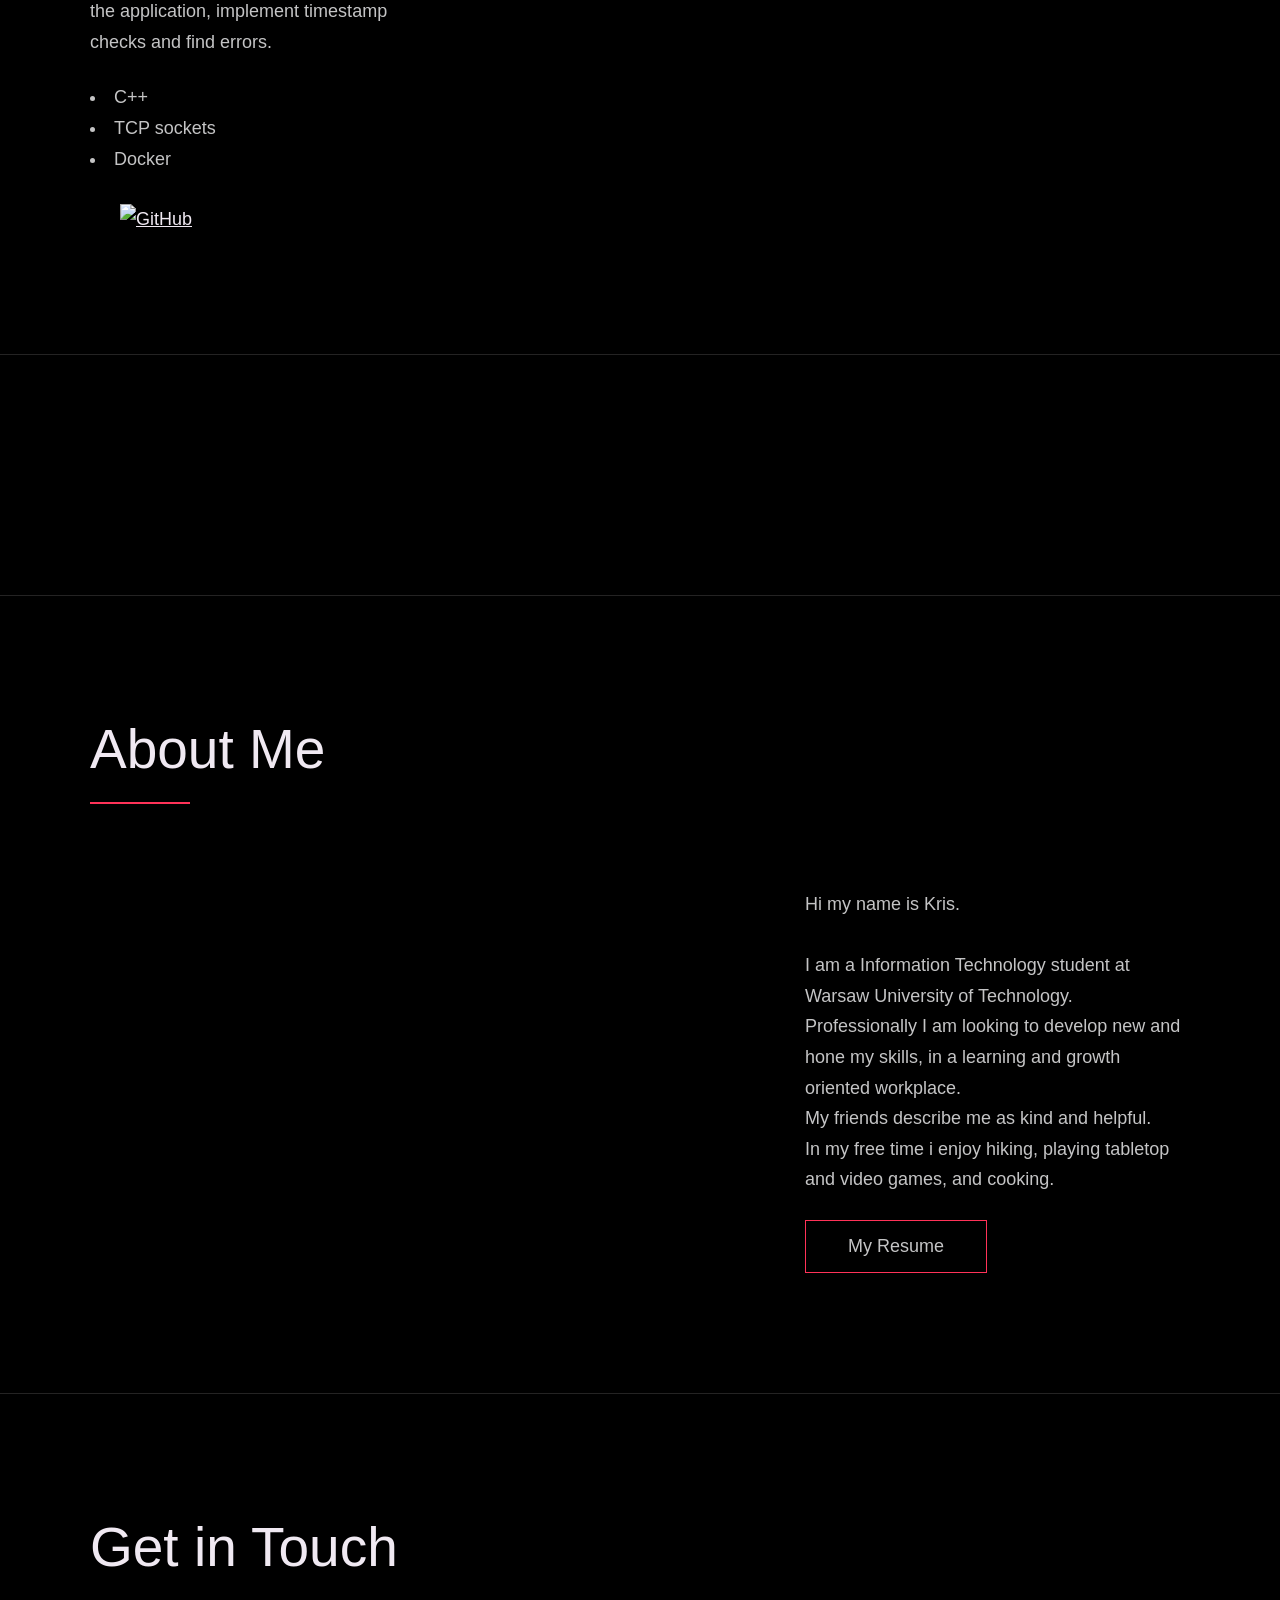
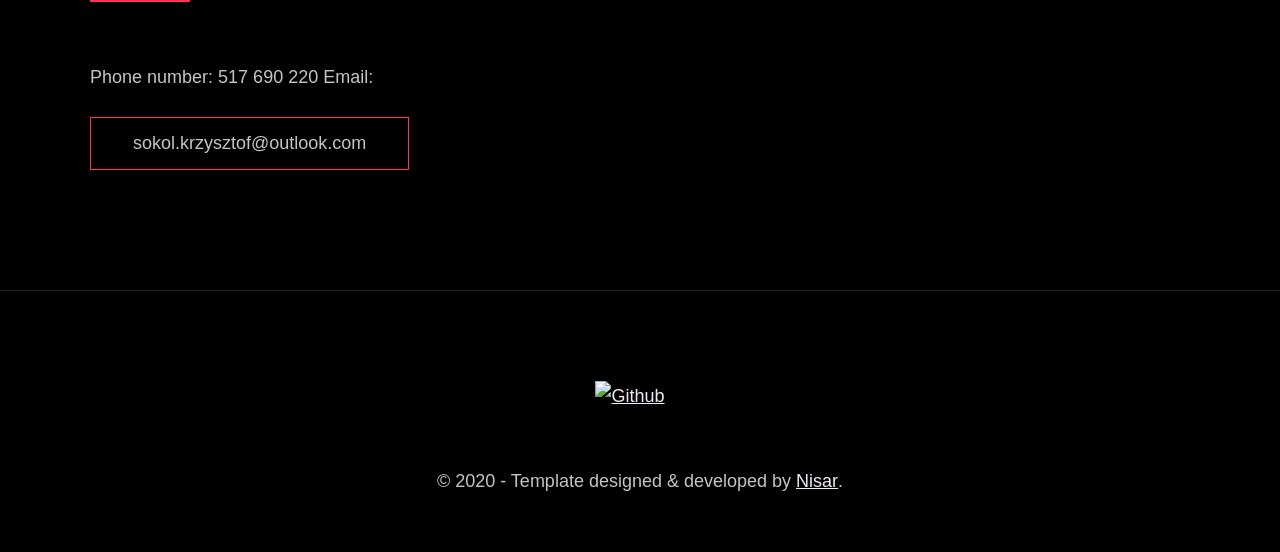
==== commit d1e30498: "added description and contact info" ====
--- a/index.html
+++ b/index.html
@@ -27,7 +27,7 @@
     Krzysztof Sokół | Information technology student
   </title>
 
-  <meta name="description" content="Add small description of yourslef.">
+  <meta name="description" content="Add small description of yourself.">
   <!-- Add some coding keywords below, Ex: (React, CSS etc) -->
   <meta name="keywords" content="Put your name, skills and some coding keywords" />
   <link rel="stylesheet" href="index.css" />
@@ -235,10 +235,12 @@
           <div class="about__text">
             <!-- Replace the below paragraph with info about yourself -->
             <p>
-              Lorem ipsum dolor sit amet, consectetur adipisicing elit. Eos id
-              nostrum illo harum blanditiis, tenetur eum suscipit cupiditate
-              in vel, ex quam quidem quos mollitia labore aut sunt eius
-              ratione molestiae fuga veniam facere similique voluptate.
+              Hi my name is Kris. <br>
+              <br>
+              I am a Information Technology student at Warsaw University of Technology.<br>
+              Professionally I am looking to develop new and hone my skills, in a learning and growth oriented workplace. <br>
+              My friends describe me as kind and helpful.<br>
+              In my free time i enjoy hiking, playing tabletop and video games, and cooking. <br>
             </p>
             <!-- Provide a link to your resume -->
             <a href="#" class="btn">My Resume</a>
@@ -246,7 +248,7 @@
 
           <div class="about__photo-container">
             <!-- Add a nice photo of yourself -->
-            <img class="about__photo" src="./images/syed-ali-hussnain.jpg" alt="" />
+            <img class="about__photo" src="./images/personal-photo.jpg" alt="" />
           </div>
         </div>
       </div>
@@ -260,15 +262,11 @@
       <h2>Get in Touch</h2>
       <div class="contact__info">
         <p>
-          Are you looking for a fast-performing and user-friendly website to
-          represent your product or business? or looking for any kind of
-          consultation? or want to ask questions? or have some advice for me
-          or just want to say "Hi 👋" in any case feel free to Let me know. I
-          will do my best to respond back. 😊 The quickest way to reach out to
-          me is via an email.
+          Phone number: 517 690 220
+          Email:
         </p>
         <!-- Replace the email with yours -->
-        <a href="mailto:you@example.com" class="btn">you@example.com</a>
+        <a href="mailto:sokol.krzysztof@outlook.com" class="btn">sokol.krzysztof@outlook.com</a>
       </div>
     </div>
   </section>
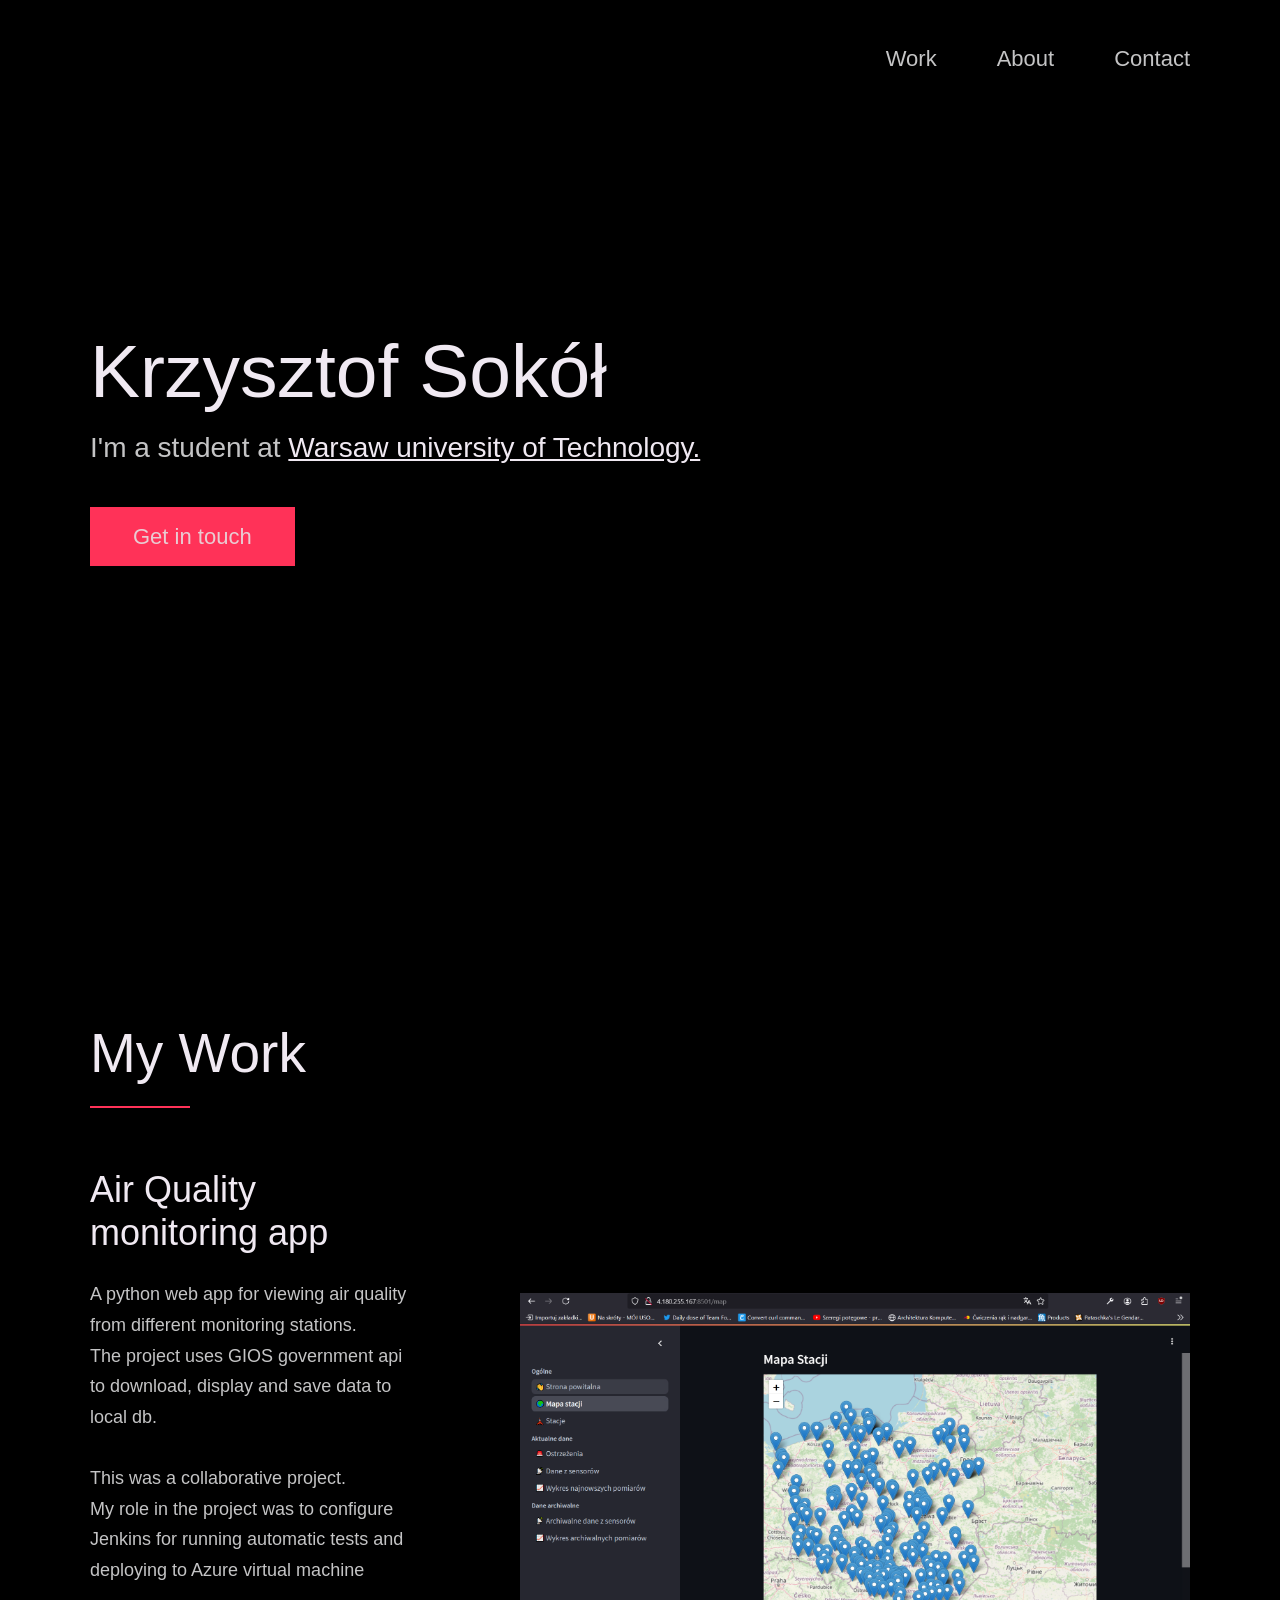
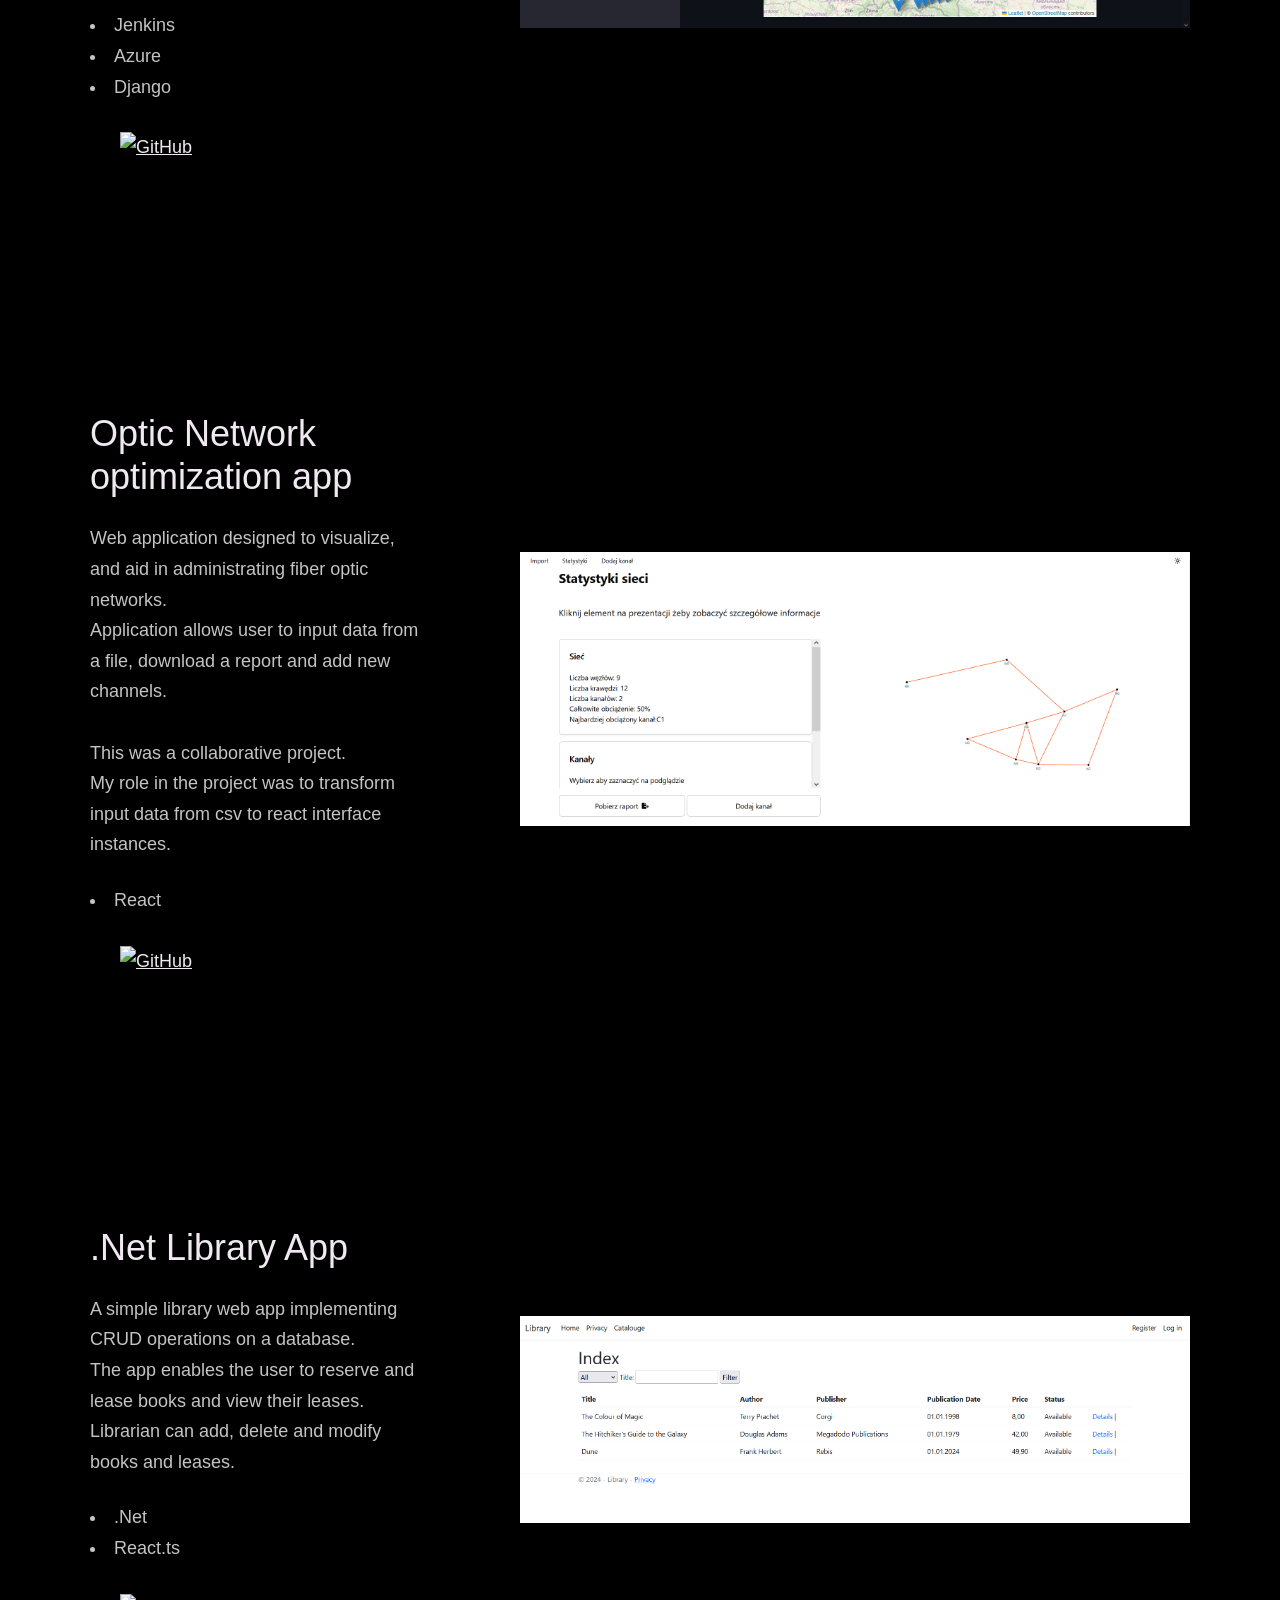
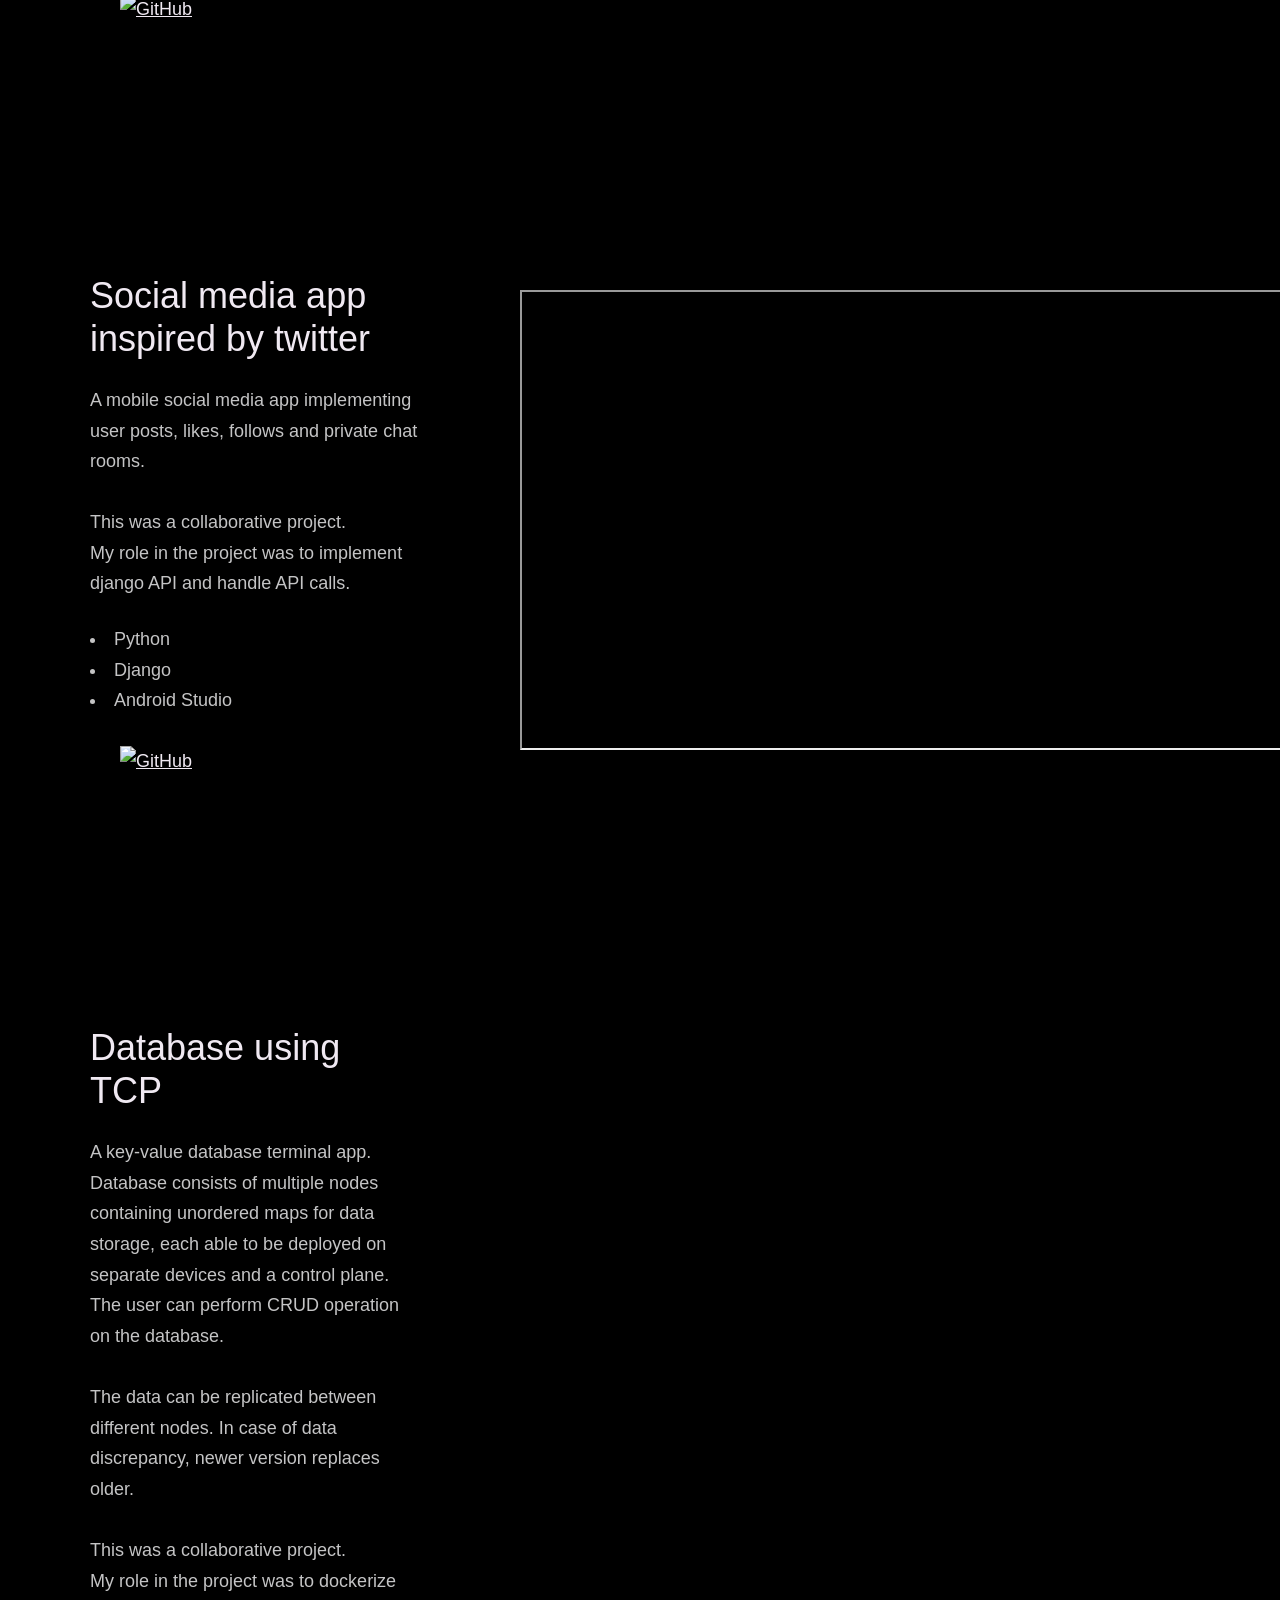
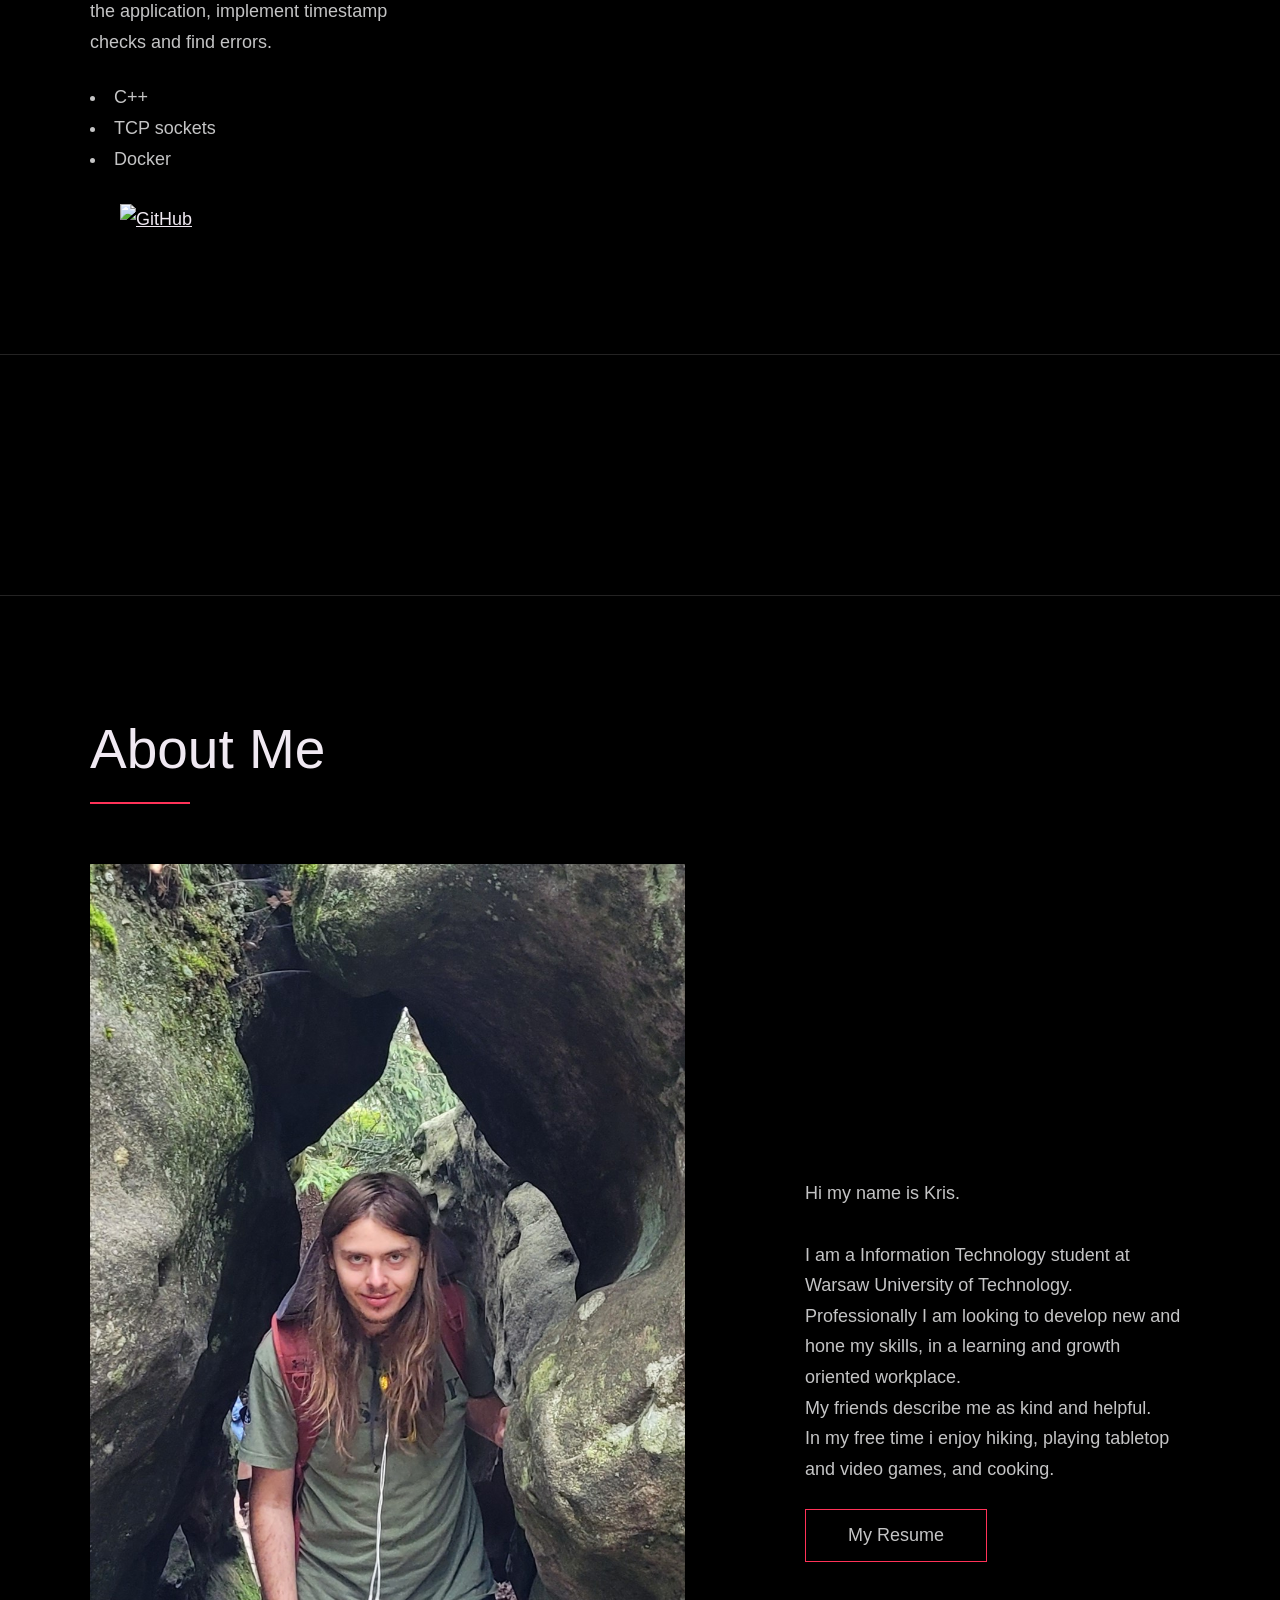
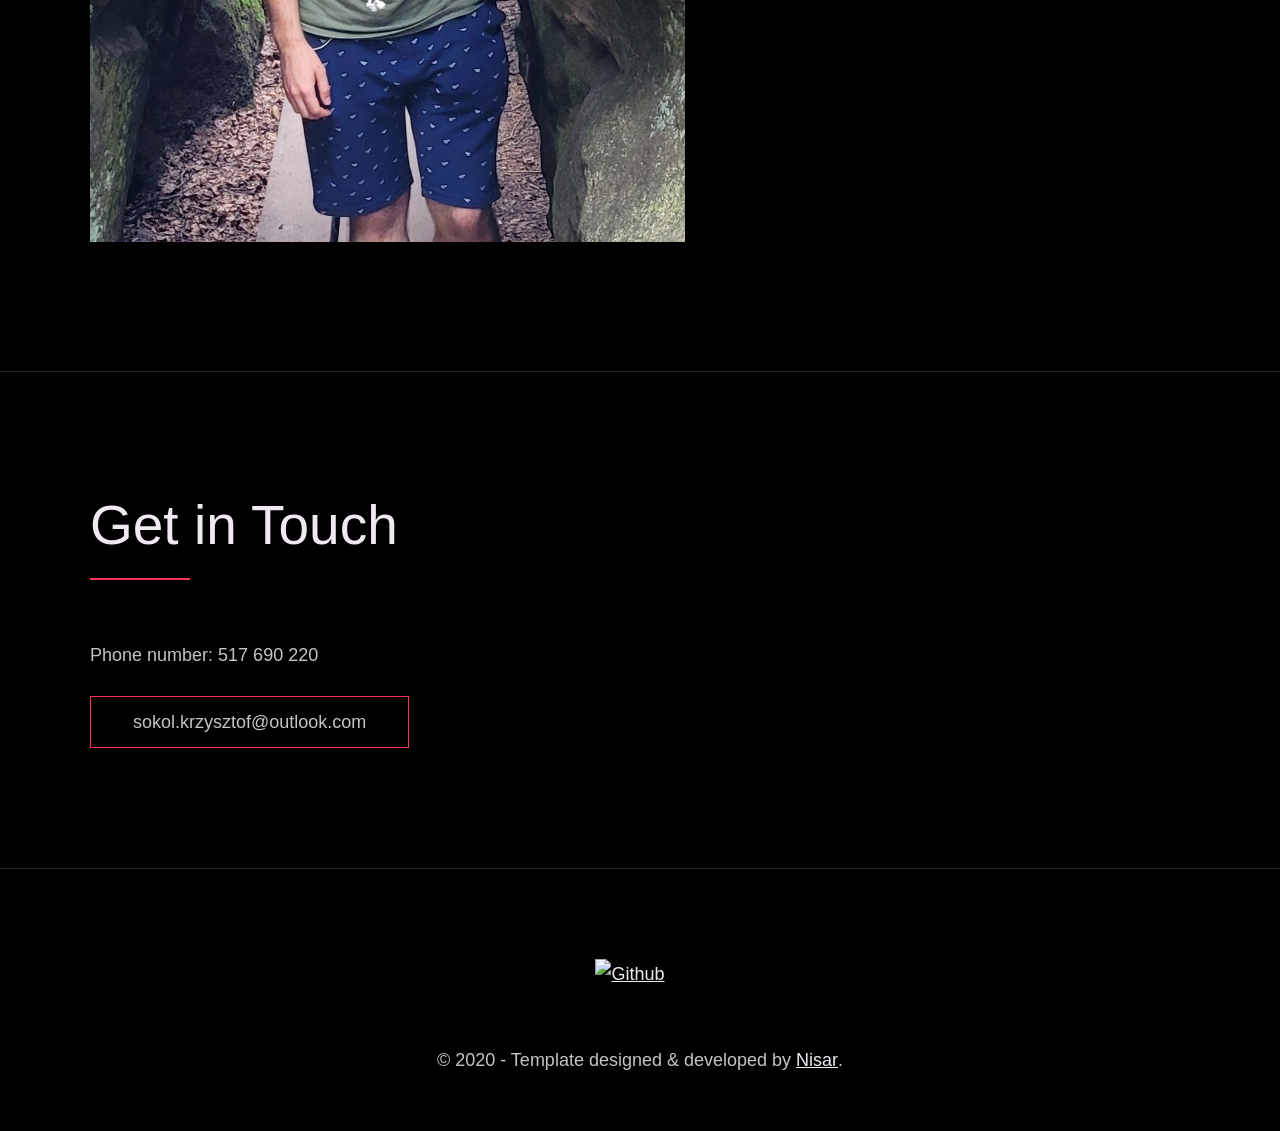
==== commit d7c14f18: "added photo" ====
--- a/index.html
+++ b/index.html
@@ -42,7 +42,7 @@
       <nav class="nav" role="navigation">
         <ul class="nav__items">
           <li class="nav__item"><a href="#work" class="nav__link">Work</a></li>
-          <li class="nav__item"><a href="#clients" class="nav__link">Clients</a></li>
+          <!-- <li class="nav__item"><a href="#clients" class="nav__link">Clients</a></li> -->
           <li class="nav__item">
             <a href="#about" class="nav__link">About</a>
           </li>
@@ -248,7 +248,7 @@
 
           <div class="about__photo-container">
             <!-- Add a nice photo of yourself -->
-            <img class="about__photo" src="./images/personal-photo.jpg" alt="" />
+            <img class="about__photo" src="./images/portfolio-photo.jpg" alt="" />
           </div>
         </div>
       </div>
@@ -263,7 +263,6 @@
       <div class="contact__info">
         <p>
           Phone number: 517 690 220
-          Email:
         </p>
         <!-- Replace the email with yours -->
         <a href="mailto:sokol.krzysztof@outlook.com" class="btn">sokol.krzysztof@outlook.com</a>
